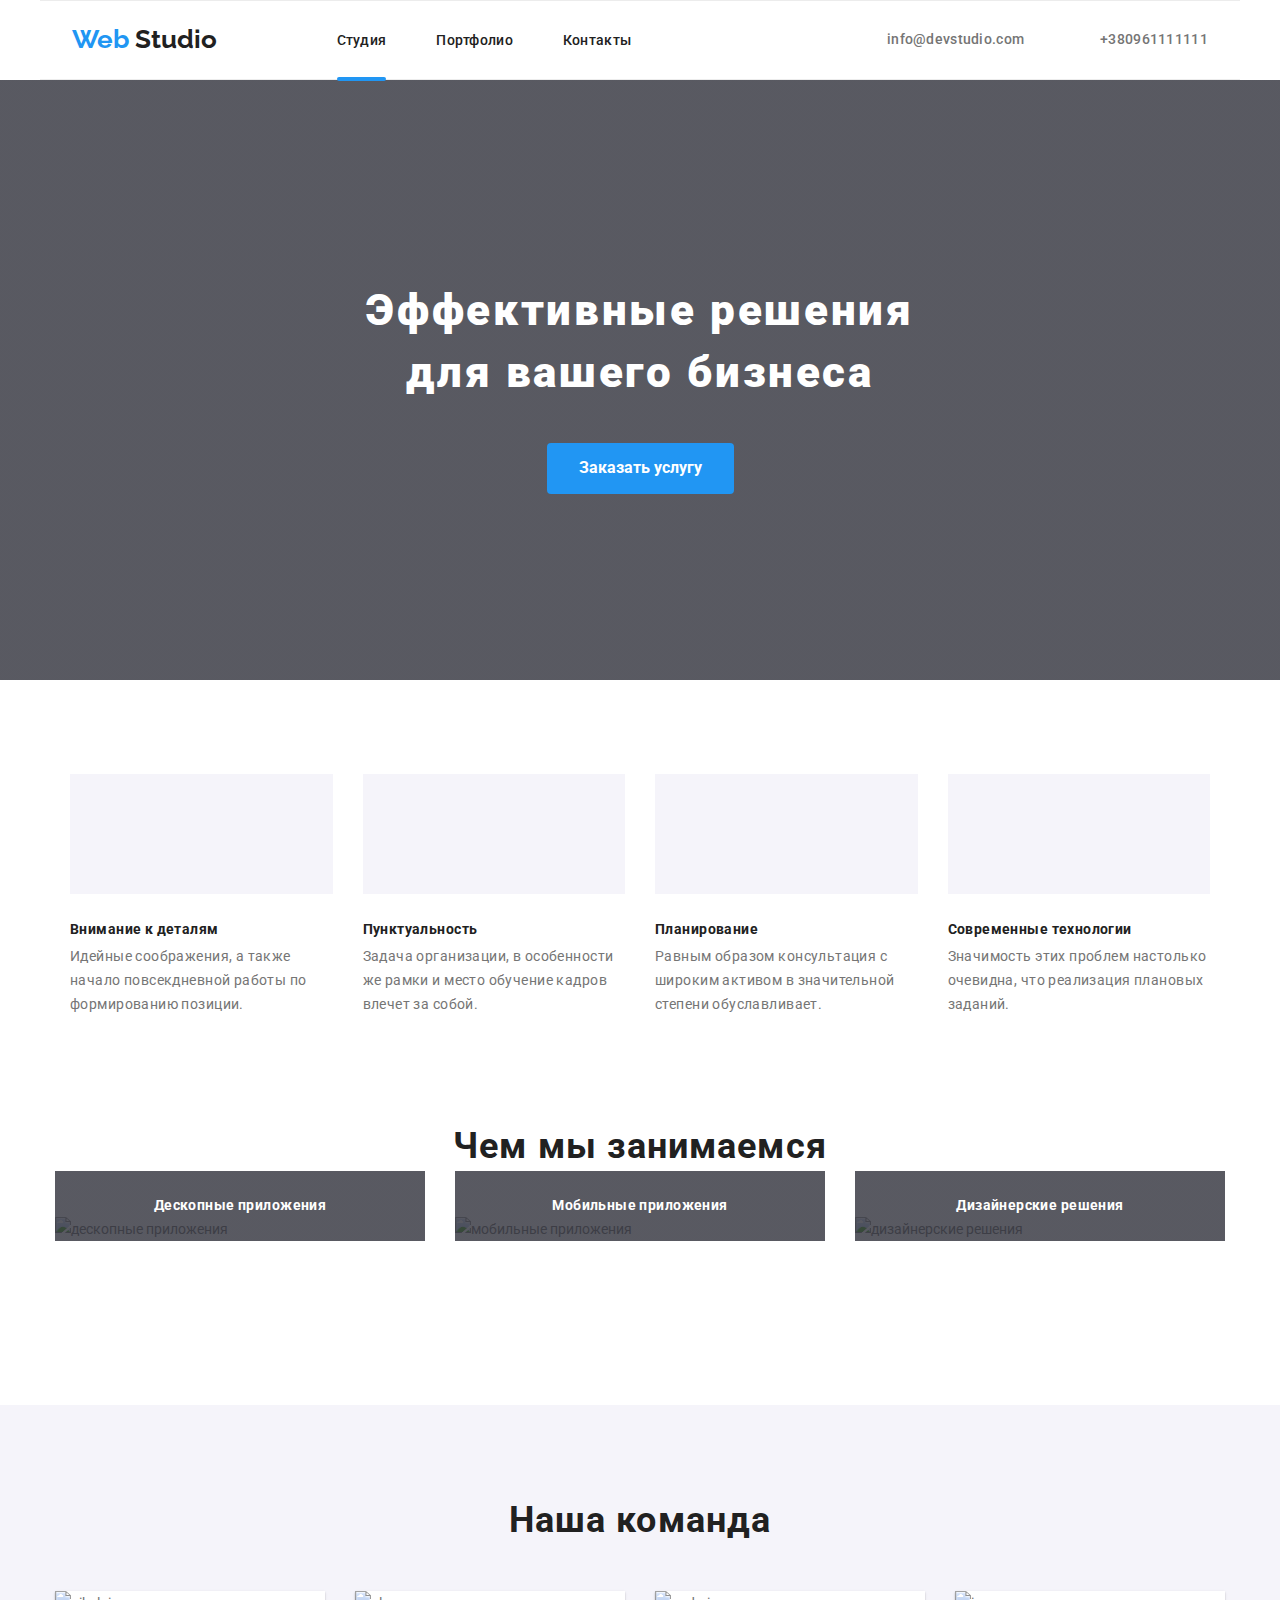
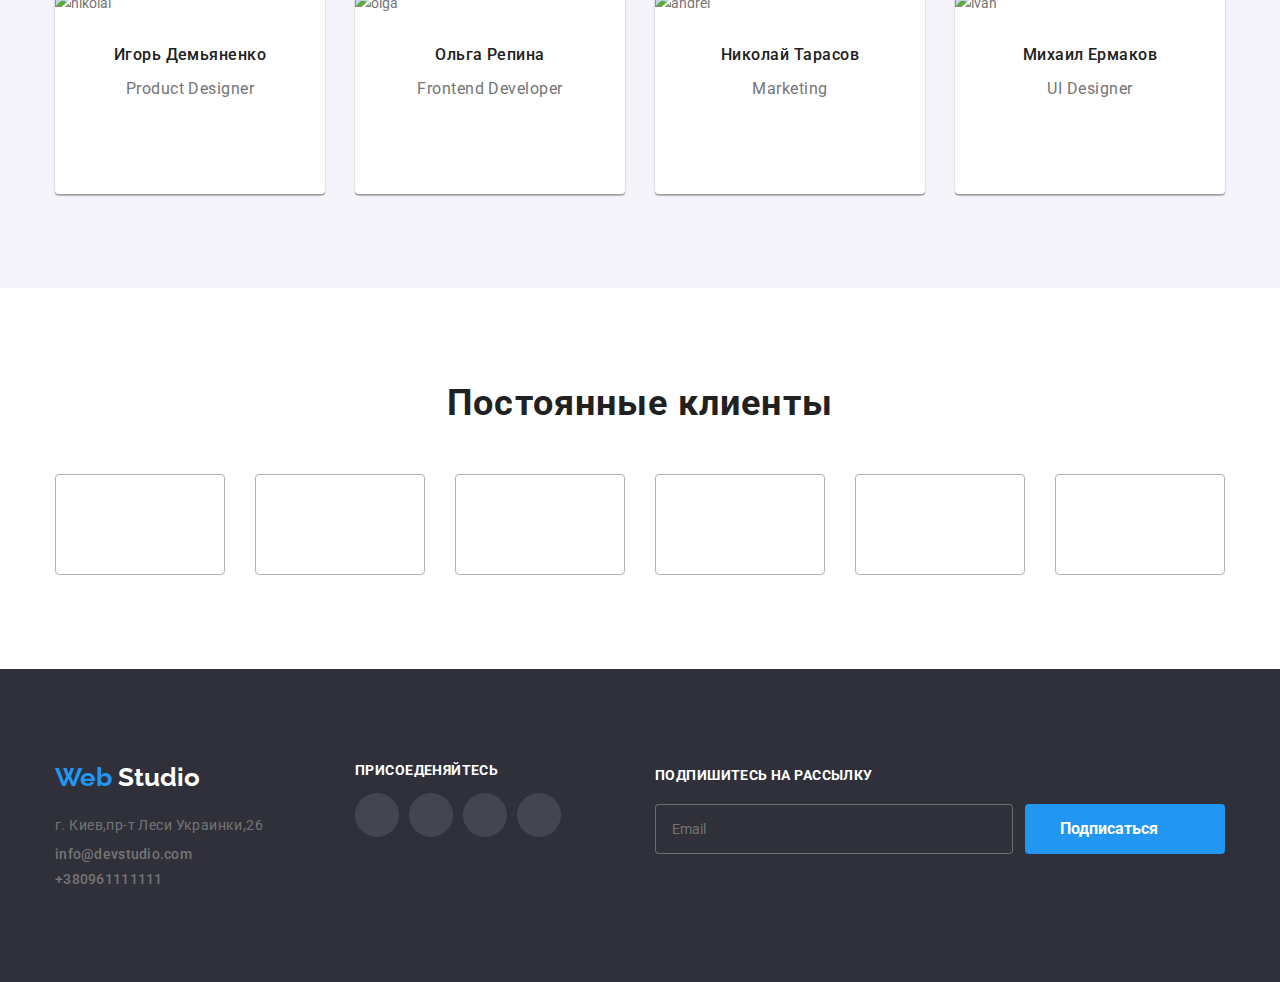
==== index.html @ 72f9d9ef "Проверяет" ====
<!DOCTYPE html>
<html lang="ru">
  <head>
    <meta charset="UTF-8" />
    <meta name="viewport" content="width=device-width, initial-scale=1.0" />
    <link
      rel="stylesheet"
      href="https://cdnjs.cloudflare.com/ajax/libs/modern-normalize/0.7.0/modern-normalize.min.css"
    />
    <link rel="stylesheet" href="./css/main.min.css" />
    <title>Document</title>
    <link
      href="https://fonts.googleapis.com/css2?family=Raleway:wght@700&family=Roboto:wght@400;500;700;900&display=swap"
      rel="stylesheet"
    />
  </head>

  <body>
    <!--Шапка сайта-->
    <header class="conteiner-center">
      <div class="web-header">
        <a class="web-tittle" href="./index.html">
          <span class="web">Web</span>
          Studio</a
        >
      </div>
      <div class="web-container" data-menu>
        <nav class="header-nav">
          <ul class="nav-container list">
            <li class="nav-element">
              <a href="./index.html" class="link current current-link"
                >Студия</a
              >
            </li>

            <li class="nav-element">
              <a href="./portfolio.html" class="link">Портфолио</a>
            </li>
            <li class="nav-element">
              <a href="" class="link">Контакты</a>
            </li>
          </ul>
        </nav>
        <ul class="contacts-conteiner">
          <li class="mail-container">
            <a href="mailto:info@devstudio.com" class="contact">
              <svg class="e-mail">
                <use href="./img/sprite.svg#icon-e-mail"></use>
              </svg>
              info@devstudio.com</a
            >
          </li>
          <li>
            <a href="tel:+380961111111" class="contact nav-telefone">
              <svg class="e-mail">
                <use href="./img/sprite.svg#icon-kontakt"></use>
              </svg>
              +380961111111</a
            >
          </li>
        </ul>
      </div>
      <button
        type="button"
        class="menu-button"
        aria-expanded="false"
        aria-controls="menu-container"
        data-menu-button
      >
        <svg
          class="menu"
          width="40"
          height="40"
          aria-label="Переключатель мобильного меню"
        >
          <use class="icon-cross" href="./img/sprite.svg#menu-close"></use>
          <use class="icon-menu" href="./img/sprite.svg#menu"></use>
        </svg>
      </button>
    </header>
    <main>
      <!--эфективные решения-->
      <section class="background-hero">
        <div class="section-efect conteiner-center">
          <h1 class="hero-titlle">
            Эффективные решения <br />
            для вашего бизнеса
          </h1>
          <div class="caption">
            <button data-modal-open class="hero-button" href="">
              Заказать услугу
            </button>
            <div data-modal class="backdrop is-hidden">
              <div class="modal">
                <button data-modal-close type="submit" class="clouse-button">
                  <svg class="clouse" width="30" height="30">
                    <use href="./img/sprite.svg#clouse"></use>
                  </svg>
                </button>
                <span class="modal-heading"
                  >Оставьте свои данные, мы вам перезвоним</span
                >
                <label class="name-text">
                  <span class="text-form">Имя</span>
                  <input type="text" class="name" placeholder=" " />
                  <svg class="modal-svg">
                    <use
                      href="./img/sprite.svg#person"
                      width="18"
                      height="18"
                    ></use>
                  </svg>
                </label>

                <label class="tel-text">
                  <span class="text-form">Телефон</span>
                  <input type="text" class="tel" placeholder=" " />
                  <svg class="modal-svg">
                    <use
                      href="./img/sprite.svg#phone"
                      width="18"
                      height="18"
                    ></use>
                  </svg>
                </label>

                <label class="mail-text">
                  <span class="text-form">Почта</span>
                  <input type="email" class="email" placeholder=" " />
                  <svg class="modal-svg">
                    <use
                      href="./img/sprite.svg#email-black"
                      width="18"
                      height="18"
                    ></use>
                  </svg>
                </label>

                <label class="comment">
                  <span class="comment-text">Комментарий</span>
                  <textarea
                    name="comment"
                    rows="5"
                    cols="45"
                    placeholder="Оставьте комментарий"
                    class="comment-block"
                  ></textarea>
                </label>

                <label class="consent-block">
                  <input
                    name="consent"
                    type="checkbox"
                    value="reading"
                    class="checkbox"
                  />
                  <span class="check-icon"></span>
                  Соглашаюсь с рассылой и принимаю
                  <a href=" " class="consent">Условия договора</a>
                </label>

                <button class="button-submit" href="">Отправить</button>
              </div>
            </div>
          </div>
        </div>
      </section>
      <!--причины-->
      <section class="conteiner-center">
        <h2 class="invisibility">причины</h2>

        <ul class="reasons-iteam">
          <li class="reasons-element">
            <div class="reasons-background">
              <div class="reasons-svg">
                <svg class="sputnik" width="65" height="70">
                  <use href="./img/sprite.svg#icon-antenna"></use>
                </svg>
              </div>
            </div>
            <h3 class="element">Внимание к деталям</h3>
            <p class="text">
              Идейные соображения, а также начало повсекдневной работы по
              формированию позиции.
            </p>
          </li>
          <li class="reasons-element">
            <div class="reasons-background">
              <div class="reasons-svg">
                <svg class="clock" width="67" height="70">
                  <use href="./img/sprite.svg#icon-clock"></use>
                </svg>
              </div>
            </div>
            <h3 class="element">Пунктуальность</h3>
            <p class="text">
              Задача организации, в особенности же рамки и место обучение кадров
              влечет за собой.
            </p>
          </li>
          <li class="reasons-element">
            <div class="reasons-background">
              <div class="reasons-svg">
                <svg class="diagram" width="70" height="54">
                  <use href="./img/sprite.svg#icon-diagram"></use>
                </svg>
              </div>
            </div>
            <h3 class="element">Планирование</h3>
            <p class="text">
              Равным образом консультация с широким активом в значительной
              степени обуславливает.
            </p>
          </li>
          <li class="reasons-element">
            <div class="reasons-background">
              <div class="reasons-svg">
                <svg class="astronaut" width="55" height="60">
                  <use href="./img/sprite.svg#icon-astronaut"></use>
                </svg>
              </div>
            </div>
            <h3 class="element">Современные технологии</h3>
            <p class="text">
              Значимость этих проблем настолько очевидна, что реализация
              плановых заданий.
            </p>
          </li>
        </ul>
      </section>
      <!--чем мы занимаемся-->
      <section class="section conteiner-center employtment-none">
        <h2 class="section-titlle">Чем мы занимаемся</h2>
        <ul class="employtment">
          <div class="employtment-conteiner">
            <li>
              <img
                class="pictures-svg"
                src="./img/deskop.jpg"
                alt="дескопные приложения"
                width="370"
              />
              <p class="title-employment">Дескопные приложения</p>
            </li>
          </div>

          <div class="employtment-conteiner">
            <li>
              <img
                class="pictures-svg"
                src="./img/mobil.jpg"
                alt="мобильные приложения"
                width="370"
              />
              <p class="title-employment">Мобильные приложения</p>
            </li>
          </div>
          <div class="employtment-conteiner">
            <li>
              <img
                class="pictures-svg"
                src="./img/disayn.jpg"
                alt="дизайнерские решения"
                width="370"
              />
              <p class="title-employment">Дизайнерские решения</p>
            </li>
          </div>
        </ul>
      </section>
      <!--наща команда-->
      <section class="background">
        <div class="section conteiner-center">
          <h2 class="section-titlle">Наша команда</h2>
          <div class="our-team">
            <ul class="our-container">
              <li class="our-content">
                <div class="our-element">
                  <img class="img-block" src="./img/igor.jpg" alt="nikolai" />
                  <h3 class="contents">Игорь Демьяненко</h3>
                  <p class="text-contents">Product Designer</p>
                </div>
                <ul class="social">
                  <li class="social-element">
                    <a href="" class="social-links">
                      <svg class="social-icon" width="20" height="20">
                        <use href="./img/sprite.svg#icon-instagram"></use>
                      </svg>
                    </a>
                  </li>
                  <li class="social-element">
                    <a href="" class="social-links">
                      <svg class="social-icon" width="20" height="20">
                        <use href="./img/sprite.svg#icon-facebook"></use>
                      </svg>
                    </a>
                  </li>
                  <li class="social-element">
                    <a href="" class="social-links">
                      <svg class="social-icon" width="20" height="20">
                        <use href="./img/sprite.svg#icon-twitter"></use>
                      </svg>
                    </a>
                  </li>
                  <li class="social-element">
                    <a href="" class="social-links">
                      <svg class="social-icon" width="20" height="20">
                        <use href="./img/sprite.svg#icon-linkedin"></use>
                      </svg>
                    </a>
                  </li>
                </ul>
              </li>
              <li class="our-content">
                <div class="our-element">
                  <img class="img-block" src="./img/olga.jpg" alt="olga" />
                  <h3 class="contents">Ольга Репина</h3>
                  <p class="text-contents">Frontend Developer</p>
                </div>
                <ul class="social">
                  <li class="social-element">
                    <a href="" class="social-links">
                      <svg class="social-icon" width="20" height="20">
                        <use href="./img/sprite.svg#icon-instagram"></use>
                      </svg>
                    </a>
                  </li>
                  <li class="social-element">
                    <a href="" class="social-links">
                      <svg class="social-icon" width="20" height="20">
                        <use href="./img/sprite.svg#icon-facebook"></use>
                      </svg>
                    </a>
                  </li>
                  <li class="social-element">
                    <a href="" class="social-links">
                      <svg class="social-icon" width="20" height="20">
                        <use href="./img/sprite.svg#icon-twitter"></use>
                      </svg>
                    </a>
                  </li>
                  <li class="social-element">
                    <a href="" class="social-links">
                      <svg class="social-icon" width="20" height="20">
                        <use href="./img/sprite.svg#icon-linkedin"></use>
                      </svg>
                    </a>
                  </li>
                </ul>
              </li>
              <li class="our-content">
                <div class="our-element">
                  <img class="img-block" src="./img/nikolai.jpg" alt="andrei" />
                  <h3 class="contents">Николай Тарасов</h3>
                  <p class="text-contents">Marketing</p>
                </div>
                <ul class="social">
                  <li class="social-element">
                    <a href="" class="social-links">
                      <svg class="social-icon" width="20" height="20">
                        <use href="./img/sprite.svg#icon-instagram"></use>
                      </svg>
                    </a>
                  </li>
                  <li class="social-element">
                    <a href="" class="social-links">
                      <svg class="social-icon" width="20" height="20">
                        <use href="./img/sprite.svg#icon-facebook"></use>
                      </svg>
                    </a>
                  </li>
                  <li class="social-element">
                    <a href="" class="social-links">
                      <svg class="social-icon" width="20" height="20">
                        <use href="./img/sprite.svg#icon-twitter"></use>
                      </svg>
                    </a>
                  </li>
                  <li class="social-element">
                    <a href="" class="social-links">
                      <svg class="social-icon" width="20" height="20">
                        <use href="./img/sprite.svg#icon-linkedin"></use>
                      </svg>
                    </a>
                  </li>
                </ul>
              </li>
              <li class="our-content">
                <div class="our-element">
                  <img class="img-block" src="./img/mihail.jpg" alt="ivan" />
                  <h3 class="contents">Михаил Ермаков</h3>
                  <p class="text-contents">UI Designer</p>
                </div>
                <ul class="social">
                  <li class="social-element">
                    <a href="" class="social-links">
                      <svg class="social-icon" width="20" height="20">
                        <use href="./img/sprite.svg#icon-instagram"></use>
                      </svg>
                    </a>
                  </li>
                  <li class="social-element">
                    <a href="" class="social-links">
                      <svg class="social-icon" width="20" height="20">
                        <use href="./img/sprite.svg#icon-facebook"></use>
                      </svg>
                    </a>
                  </li>
                  <li class="social-element">
                    <a href="" class="social-links">
                      <svg class="social-icon" width="20" height="20">
                        <use href="./img/sprite.svg#icon-twitter"></use>
                      </svg>
                    </a>
                  </li>
                  <li class="social-element">
                    <a href="" class="social-links">
                      <svg class="social-icon" width="20" height="20">
                        <use href="./img/sprite.svg#icon-linkedin"></use>
                      </svg>
                    </a>
                  </li>
                </ul>
              </li>
            </ul>
          </div>
        </div>
      </section>
      <!--постоянные клиенты-->
      <section class="">
        <div class="conteiner-center section">
          <h2 class="section-titlle">Постоянные клиенты</h2>
          <div>
            <ul class="client-container">
              <li class="client-box">
                <a href="" class="client-card">
                  <svg class="client" width="44" height="49">
                    <use href="./img/sprite.svg#icon-logo-1"></use>
                  </svg>
                </a>
              </li>
              <li class="client-box">
                <a href="" class="client-card">
                  <svg class="client" width="40" height="52">
                    <use href="./img/sprite.svg#icon-logo-2"></use>
                  </svg>
                </a>
              </li>
              <li class="client-box">
                <a href="" class="client-card">
                  <svg class="client" width="41" height="42">
                    <use href="./img/sprite.svg#icon-logo-3"></use>
                  </svg>
                </a>
              </li>
              <li class="client-box">
                <a href="" class="client-card">
                  <svg class="client" width="79" height="42">
                    <use href="./img/sprite.svg#icon-logo-4"></use>
                  </svg>
                </a>
              </li>
              <li class="client-box">
                <a href="" class="client-card">
                  <svg class="client" width="59" height="47">
                    <use href="./img/sprite.svg#icon-logo-5"></use>
                  </svg>
                </a>
              </li>
              <li class="client-box">
                <a href="" class="client-card">
                  <svg class="client" width="88" height="45">
                    <use href="./img/sprite.svg#icon-logo-6"></use>
                  </svg>
                </a>
              </li>
            </ul>
          </div>
        </div>
      </section>
    </main>
    <!--подвал страницы-->
    <footer class="footer">
      <div class="conteiner-center footer-container">
        <div class="footer-flex">
          <div class="footer-content">
            <a class="web-tittle-footer" href="./index.html">
              <span class="web-footer">Web</span>
              <span class="web-studio">Studio</span></a
            >
            <div class="footer-adress">
              <address>
                <span class="adress"> г. Киев,пр-т Леси Украинки,26 </span>
              </address>
            </div>
            <ul class="footer-contacts">
              <li class="footer-element">
                <a href="mailto:info@devstudio.com" class="mail-footer"
                  >info@devstudio.com</a
                >
              </li>
              <li class="footer-element">
                <a href="tel:+380961111111" class="contact-footer"
                  >+380961111111</a
                >
              </li>
            </ul>
          </div>
          <div class="footer-join">
            <p class="join">Присоеденяйтесь</p>
            <ul class="social-footer">
              <li class="join-element">
                <a href="">
                  <svg class="footer-icon" width="20" height="20">
                    <use href="./img/sprite.svg#icon-instagram"></use>
                  </svg>
                </a>
              </li>
              <li class="join-element">
                <a href="">
                  <svg class="footer-icon" width="20" height="20">
                    <use href="./img/sprite.svg#icon-twitter"></use>
                  </svg>
                </a>
              </li>
              <li class="join-element">
                <a href="">
                  <svg class="footer-icon" width="20" height="20">
                    <use href="./img/sprite.svg#icon-facebook"></use>
                  </svg>
                </a>
              </li>
              <li class="join-element">
                <a href="">
                  <svg class="footer-icon" width="20" height="20">
                    <use href="./img/sprite.svg#icon-linkedin"></use>
                  </svg>
                </a>
              </li>
            </ul>
          </div>
        </div>
        <div class="footer-sign">
          <span class="sign-text"> подпишитесь на рассылку</span>
          <div class="email-flex">
            <label class="sing-label">
              <input
                type="email"
                name="email"
                placeholder="Email"
                class="sign"
              />
            </label>

            <button class="footer-button" href="">
              Подписаться
              <svg class="icon-send" width="24" height="24">
                <use href="./img/sprite.svg#icon-send"></use>
              </svg>
            </button>
          </div>
        </div>
      </div>
    </footer>
    <script src="./js/menu.js"></script>
    <script src="./js/modal.js"></script>
  </body>
</html>
---- css/main.min.css ----
html{-webkit-box-sizing:border-box;box-sizing:border-box}*,*::before,*::after{-webkit-box-sizing:inherit;box-sizing:inherit}body{background-color:#fff;color:#757575;font-family:Roboto;font-size:14px;line-height:24px}ul{list-style:none;margin-top:0;margin-bottom:0;padding:0}header{min-height:80px;border:1px solid #ececec;border-left:none;border-right:none}@media screen and (max-width: 767px){header{position:relative}}@media screen and (min-width: 768px){header{display:-webkit-box;display:-ms-flexbox;display:flex;-webkit-box-align:center;-ms-flex-align:center;align-items:center;-ms-flex-pack:distribute;justify-content:space-around}}.conteiner-center{max-width:1200px;padding-left:15px;padding-right:15px;margin-right:auto;margin-left:auto;margin-top:0;margin-bottom:0}.button{font-family:inherit}.section-titlle{color:#212121;font-style:400;font-weight:700;font-size:36px;line-height:1.17;letter-spacing:0.03em;text-align:center;margin-top:0;margin-bottom:50px}.section{padding-top:60px;padding-bottom:60px}@media screen and (min-width: 1200px){.section{padding-top:94px;padding-bottom:94px}}.text{font-style:400;font-weight:400;font-size:14px;line-height:1.7;letter-spacing:0.03em;margin-top:0}.element{color:#212121;font-style:400;font-weight:700;font-size:14px;line-height:0.8;letter-spacing:0.03em;margin-top:0;margin-bottom:10px;text-align:center}@media screen and (min-width: 768px){.element{text-align:left}}.title{color:#fff;background:rgba(47,48,58,0.8);font-style:400;font-weight:700;font-size:14px;line-height:1.14;letter-spacing:0.03em}.img-block{display:block}.web-container{list-style:none;padding-top:25px;padding-bottom:25px}@media screen and (max-width: 767px){.web-container{top:100%;position:absolute;background-color:#fff;width:100%;text-align:center;padding-top:60px;padding-bottom:60px;border:1px solid #ececec;border-left:none;border-right:none;display:none}}@media screen and (min-width: 768px){.web-container{display:-webkit-box;display:-ms-flexbox;display:flex;-webkit-box-align:center;-ms-flex-align:center;align-items:center;-webkit-box-pack:justify;-ms-flex-pack:justify;justify-content:space-between}}@media screen and (min-width: 1200px){.web-container{display:-webkit-box;display:-ms-flexbox;display:flex;-webkit-box-align:center;-ms-flex-align:center;align-items:center;-webkit-box-pack:justify;-ms-flex-pack:justify;justify-content:space-between}}.web-container.is-open{display:block}.nav-element{margin-left:50px;position:relative}@media screen and (max-width: 767px){.nav-element{margin-left:0;margin-bottom:40px}.nav-element:last-child{margin-bottom:60px}}@media screen and (min-width: 768px){.nav-element:first-child{margin-left:80px}}.nav-element:hover .link::after,.nav-element:focus .link::after{content:"";display:block;position:absolute;-webkit-transform:translateY(28px);transform:translateY(28px);height:4px;width:100%;background-color:#2196f3;border-radius:2px}@media screen and (min-width: 1200px){.nav-element:first-child{margin-left:85px}}@media screen and (min-width: 768px){.nav-telefone{margin-left:0;margin-top:10px}}@media screen and (min-width: 1200px){.nav-telefone{margin-left:50px;margin-top:0}}@media screen and (max-width: 767px){.nav-container{-webkit-box-orient:vertical;-webkit-box-direction:normal;-ms-flex-direction:column;flex-direction:column;display:-webkit-box;display:-ms-flexbox;display:flex;-webkit-box-align:center;-ms-flex-align:center;align-items:center}}@media screen and (min-width: 768px){.nav-container{display:-webkit-box;display:-ms-flexbox;display:flex}}@media screen and (min-width: 1200px){.nav-container{display:-webkit-box;display:-ms-flexbox;display:flex;padding-left:0;-webkit-box-align:center;-ms-flex-align:center;align-items:center}}.header-nav{margin-right:auto;margin-left:auto}@media screen and (max-width: 767px){.header-nav{width:100%}}@media screen and (min-width: 768px){.header-nav{display:-webkit-box;display:-ms-flexbox;display:flex}}.contacts-conteiner{display:-webkit-box;display:-ms-flexbox;display:flex}@media screen and (max-width: 767px){.contacts-conteiner{text-align:center;-webkit-box-orient:vertical;-webkit-box-direction:normal;-ms-flex-direction:column;flex-direction:column;-webkit-box-align:center;-ms-flex-align:center;align-items:center}}@media screen and (min-width: 768px){.contacts-conteiner{-webkit-box-orient:vertical;-webkit-box-direction:normal;-ms-flex-direction:column;flex-direction:column}}@media screen and (min-width: 1200px){.contacts-conteiner{-webkit-box-orient:horizontal;-webkit-box-direction:normal;-ms-flex-direction:row;flex-direction:row;padding-left:0;margin-left:230px;padding:0}}.contact{display:-webkit-box;display:-ms-flexbox;display:flex;-webkit-box-align:center;-ms-flex-align:center;align-items:center;fill:#757575;text-decoration:none;color:#757575;font-family:Roboto;font-style:400;font-weight:500;font-size:14px;line-height:1.14;letter-spacing:0.02em}.contact:hover,.contact:focus{color:#2196f3;fill:#2196f3}.e-mail{width:16px;height:17.2px;margin-right:10px}@media screen and (max-width: 767px){.web-header{position:absolute;top:0}}.web{color:#2196f3}.web-tittle{color:#212121;text-decoration:none;font-family:Raleway;font-style:400;font-weight:700;font-size:26px;line-height:1.15}@media screen and (max-width: 767px){.web-header{position:absolute;top:50%;-webkit-transform:translateY(-50%);transform:translateY(-50%);left:20px}}.web-footer{color:#2196f3}.web-tittle-footer{color:#212121;text-decoration:none;font-family:Raleway;font-style:400;font-weight:700;font-size:26px;line-height:1.15}@media screen and (max-width: 767px){.mail-container{margin-bottom:16px}}@media screen and (min-width: 1200px){.mail-container{display:-webkit-box;display:-ms-flexbox;display:flex}}.current{color:#2196f3}@media screen and (min-width: 768px){.current-link::after{content:"";display:block;position:absolute;-webkit-transform:translateY(35px);transform:translateY(35px);height:4px;width:100%;background-color:#2196f3;border-radius:2px}}@media screen and (min-width: 1200px){.current-link::after{-webkit-transform:translateY(28px);transform:translateY(28px)}}.link{color:#212121;text-decoration:none;display:inline-block;font-family:Roboto;font-style:400;font-weight:500;font-size:14px;line-height:1.14;letter-spacing:0.02em;height:100%}.link:focus,.link:hover{color:#2196f3}.menu-button{position:absolute;top:50%;-webkit-transform:translateY(-50%);transform:translateY(-50%);right:25px;display:-webkit-inline-box;display:-ms-inline-flexbox;display:inline-flex;margin:0;padding:0;border:none;background-color:transparent}@media screen and (min-width: 768px){.menu-button{display:none}}.menu-button.is-open .icon-menu{display:none}.menu-button .icon-cross{display:none}.menu-button.is-open .icon-cross{display:block}.caption{text-align:center}.hero-titlle{font-size:26px;line-height:1.6;color:#fff;font-style:normal;font-weight:900;letter-spacing:0.06em;text-align:center;margin-top:0;margin-bottom:40px;font-family:Roboto}@media screen and (min-width: 1200px){.hero-titlle{font-size:44px;line-height:1.4}}.hero-button{display:inline-block;text-decoration:none;border-radius:4px;background-color:#2196f3;color:#fff;font-style:400;font-weight:700;font-size:16px;line-height:1.9;padding-top:10px;padding-bottom:10px;padding-left:32px;padding-right:32px;border:none}.background-hero{max-width:1600px;max-height:600px;margin-left:auto;margin-right:auto;background-image:-webkit-gradient(linear, left top, right top, from(rgba(47,48,58,0.8)), to(rgba(47,48,58,0.8))),url(../img/hero.jpg);background-image:linear-gradient(to right, rgba(47,48,58,0.8), rgba(47,48,58,0.8)),url(../img/hero.jpg);background-repeat:no-repeat;background-size:cover;background-position:center}.section-efect{padding-top:118px;padding-bottom:118px}@media screen and (min-width: 1200px){.section-efect{padding-top:200px;padding-bottom:200px}}.backdrop{position:fixed;z-index:1;opacity:1;-webkit-transition:opacity 250ms cubic-bezier(0.4, 0, 0.2, 1);transition:opacity 250ms cubic-bezier(0.4, 0, 0.2, 1);top:0;left:0;width:100%;height:100%;background-color:rgba(0,0,0,0.2)}.backdrop.is-hidden{opacity:0;pointer-events:none;visibility:hidden}.backdrop.is-hidden .modal{-webkit-transform:translate(-50%, -50%) scale(1.1);transform:translate(-50%, -50%) scale(1.1)}.is-hiden{width:1px;height:1px;margin:-1px;border:0;padding:0;clip:rect(0 0 0 0);overflow:hidden}.modal{position:absolute;left:50%;top:50%;-webkit-transform:translate(-50%, -50%) scale(1);transform:translate(-50%, -50%) scale(1);-webkit-transition:-webkit-transform 250ms cubic-bezier(0.4, 0, 0.2, 1);transition:-webkit-transform 250ms cubic-bezier(0.4, 0, 0.2, 1);transition:transform 250ms cubic-bezier(0.4, 0, 0.2, 1);transition:transform 250ms cubic-bezier(0.4, 0, 0.2, 1), -webkit-transform 250ms cubic-bezier(0.4, 0, 0.2, 1);height:581px;width:528px;padding:40px;background-color:#fff}.clouse-button{position:absolute;margin:0;padding:0;border:none;border-radius:50%;background-color:#fff;right:8px;top:8px;width:30px;height:30px;--color3: rgba(0, 0, 0, 0.1)}.clouse-button:focus svg{--color2: var(--hover-color);--color3: rgba(0, 0, 0, 0.1)}.comment{margin-bottom:20px}.comment-text{display:block;position:absolute;left:0;top:-25px}.comment-block{width:448px;height:120px;padding:16px}.name,.email,.tel{display:block;width:448px;height:40px;margin-bottom:28px;padding-left:42px;padding-right:16px}.name:focus,.email:focus,.tel:focus,.comment-block:focus{outline-color:#2196f3;border:1px;border-radius:4px}.comment-block:focus::-webkit-input-placeholder{color:#2196f3}.comment-block:focus:-ms-input-placeholder{color:#2196f3}.comment-block:focus::-ms-input-placeholder{color:#2196f3}.comment-block:focus::placeholder{color:#2196f3}.name-text,.mail-text,.tel-text,.comment{display:block;position:relative}.checkbox{width:1px;height:1px;margin:-1px;border:0;padding:0;clip:rect(0 0 0 0);overflow:hidden;position:absolute}.check-icon{display:inline-block;width:16px;height:15px;margin-right:8px;border:2px solid #212121;border-radius:2px}.checkbox:checked+.check-icon{background-color:#2196f3;background-image:url(../img/icon-check.svg);background-size:contain;background-origin:border-box;border-color:#2196f3}.button-submit{display:inline-block;text-decoration:none;border-radius:4px;background-color:#2196f3;color:#fff;font-style:400;font-weight:700;font-size:16px;line-height:1.9;padding-top:10px;padding-bottom:10px;padding-left:32px;padding-right:32px;border:none;width:200px;height:50px}.text-form{position:absolute;left:0;top:-25px}.modal-heading{margin-bottom:30px;display:block;width:448px;font-family:Roboto;font-style:400;font-weight:700;font-size:20px;line-height:1.15;letter-spacing:0.02em;color:black}.modal-svg{position:absolute;display:block;left:15px;top:50%;-webkit-transform:translateY(-50%);transform:translateY(-50%);width:18px;height:18px}.name:focus+.modal-svg,.tel:focus+.modal-svg,.email:focus+.modal-svg{fill:#2196f3}.consent{color:var(--hover-color)}.consent-block{display:-webkit-box;display:-ms-flexbox;display:flex;margin-bottom:30px;-webkit-box-align:center;-ms-flex-align:center;align-items:center;margin-left:12px}.invisibility{display:none;margin-top:0;margin-bottom:0}.reasons-iteam{padding-left:15px;padding-right:15px;padding-top:60px}@media screen and (min-width: 768px){.reasons-iteam{display:-webkit-box;display:-ms-flexbox;display:flex;-ms-flex-wrap:wrap;flex-wrap:wrap}}@media screen and (max-width: 1199px){.reasons-iteam{padding-bottom:60px}}@media screen and (min-width: 1200px){.reasons-iteam{display:-webkit-box;display:-ms-flexbox;display:flex;padding-top:94px}}.reasons-element{width:100%}@media screen and (min-width: 768px){.reasons-element{width:calc((100% - 30px) / 2);margin-right:30px}.reasons-element:nth-child(2n){margin-right:0}}@media screen and (min-width: 1200px){.reasons-element{width:calc((100% - 90px) / 4);margin-right:30px}.reasons-element:nth-child(2n){margin-right:30px}.reasons-element:last-child{margin-right:0}}.reasons-background{display:-webkit-box;display:-ms-flexbox;display:flex;background-color:#f5f4fa;min-height:120px;margin-bottom:30px;-webkit-box-pack:center;-ms-flex-pack:center;justify-content:center;-webkit-box-align:center;-ms-flex-align:center;align-items:center}.reasons-svg{width:70px;height:70px}.employtment{display:-webkit-box;display:-ms-flexbox;display:flex;-webkit-box-pack:justify;-ms-flex-pack:justify;justify-content:space-between;padding-left:0px}.employtment-conteiner{width:370px}.pictures-svg{display:block}.title-employment{position:relative;top:-70px;width:100%;height:70px;margin:0;padding-top:27px;color:#fff;background-image:-webkit-gradient(linear, left top, left bottom, from(rgba(47,48,58,0.8)), to(rgba(47,48,58,0.8)));background-image:linear-gradient(rgba(47,48,58,0.8), rgba(47,48,58,0.8));font-family:Roboto;font-style:400;font-weight:700;font-size:14px;line-height:1.14;text-align:center;letter-spacing:0.03em}@media screen and (max-width: 1199px){.employtment-none{display:none}}@media screen and (min-width: 768px){.our-container{display:-webkit-box;display:-ms-flexbox;display:flex;-ms-flex-wrap:wrap;flex-wrap:wrap}}@media screen and (min-width: 1200px){.our-container{display:-webkit-box;display:-ms-flexbox;display:flex;-ms-flex-wrap:nowrap;flex-wrap:nowrap;padding-left:0}}.our-content{margin-bottom:30px;padding-bottom:30px;display:block;background-color:#fff;-webkit-box-shadow:0px 1px 3px rgba(0,0,0,0.12),0px 1px 1px rgba(0,0,0,0.14),0px 2px 1px rgba(0,0,0,0.2);box-shadow:0px 1px 3px rgba(0,0,0,0.12),0px 1px 1px rgba(0,0,0,0.14),0px 2px 1px rgba(0,0,0,0.2);border-radius:0px 0px 4px 4px;width:calc(100% - 30px);margin-right:auto;margin-left:auto}.our-content:last-child{margin-right:15px}@media screen and (min-width: 768px){.our-content{width:calc((100% - 30px) / 2);margin-left:0;margin-right:30px}.our-content:nth-last-child(-n+2){margin-bottom:0}.our-content:nth-child(2n){margin-right:0}}@media screen and (min-width: 1200px){.our-content{width:calc((100% - 90px) / 4);margin-right:30px}.our-content:nth-child(2n){margin-right:30px}.our-content:last-child{margin-right:0}.our-content:nth-child(-n+2){margin-bottom:0px}}.our-element{display:-webkit-box;display:-ms-flexbox;display:flex;-webkit-box-orient:vertical;-webkit-box-direction:normal;-ms-flex-direction:column;flex-direction:column;-webkit-box-align:center;-ms-flex-align:center;align-items:center}.social{display:-webkit-box;display:-ms-flexbox;display:flex;padding-left:0;margin-top:16px;-webkit-box-pack:center;-ms-flex-pack:center;justify-content:center}.social-element{display:-webkit-box;display:-ms-flexbox;display:flex;-webkit-box-pack:center;-ms-flex-pack:center;justify-content:center;-webkit-box-align:center;-ms-flex-align:center;align-items:center;width:44px;height:44px;margin-left:10px}.social-element:first-child{margin-left:0}.social-links{display:-webkit-box;display:-ms-flexbox;display:flex;width:44px;height:44px;-webkit-box-align:center;-ms-flex-align:center;align-items:center;-webkit-box-pack:center;-ms-flex-pack:center;justify-content:center;fill:#afb1b8}.social-links:hover,.social-links:focus{border-radius:50%;background-color:#2196f3;fill:#ffffff}.contents{text-align:center;color:#212121;font-style:400;font-weight:500;font-size:16px;line-height:1.19;letter-spacing:0.03em;margin-top:30px;margin-bottom:0}.text-contents{font-style:400;font-weight:400;font-size:16px;line-height:1.9;letter-spacing:0.03em;margin-bottom:0;margin-top:10px}.background{background-color:#f5f4fa;width:100%}.img-block{width:100%}.client-container{padding-left:0;padding-right:0}@media screen and (max-width: 1199px){.client-container{display:-webkit-box;display:-ms-flexbox;display:flex;-ms-flex-wrap:wrap;flex-wrap:wrap}}@media screen and (min-width: 1200px){.client-container{display:-webkit-box;display:-ms-flexbox;display:flex;-ms-flex-pack:distribute;justify-content:space-around}}.client-box{display:-webkit-box;display:-ms-flexbox;display:flex;border:1px solid #afb1b8;-webkit-box-sizing:border-box;box-sizing:border-box;border-radius:4px;-webkit-box-pack:center;-ms-flex-pack:center;justify-content:center;-webkit-box-align:center;-ms-flex-align:center;align-items:center;padding-top:20px;padding-bottom:20px}.client-box:hover,.client-box:focus{border:1px solid #2196f3}@media screen and (max-width: 767px){.client-box{width:calc((100% - 30px) / 2);margin-right:30px;margin-left:0;margin-bottom:30px}.client-box:nth-child(2n){margin-right:0}.client-box:nth-last-child(-n+2){margin-bottom:0}}@media screen and (min-width: 768px){.client-box{width:calc((100% - 60px) / 3);margin-right:30px;margin-left:0}.client-box:nth-child(3n){margin-right:0}.client-box:nth-child(-n+3){margin-bottom:30px}}@media screen and (min-width: 1200px){.client-box:nth-child(3n){margin-right:30px}.client-box:nth-child(-n+3){margin-bottom:0px}.client-box:last-child{margin-right:0}}.client{fill:#afb1b8}.client-box:hover .client,.client-box:focus .client{fill:#2196f3}.footer{background-color:#2f303a;width:100%}.footer-container{padding-top:94px;padding-bottom:94px}@media screen and (min-width: 1200px){.footer-container{display:-webkit-box;display:-ms-flexbox;display:flex}}@media screen and (max-width: 767px){.footer-content{margin-bottom:60px}}@media screen and (min-width: 768px){.footer-content{width:50%}}@media screen and (max-width: 1199px){.footer-content{text-align:center}}@media screen and (min-width: 1200px){.footer-content{display:-webkit-box;display:-ms-flexbox;display:flex;min-width:270px;-webkit-box-orient:vertical;-webkit-box-direction:normal;-ms-flex-direction:column;flex-direction:column;-webkit-box-align:start;-ms-flex-align:start;align-items:start}}@media screen and (min-width: 768px){.footer-flex{display:-webkit-box;display:-ms-flexbox;display:flex;margin-bottom:60px}}@media screen and (min-width: 1200px){.footer-flex{margin-bottom:0}}.footer-contacts{text-decoration:none;color:#757575;font-family:Roboto;font-style:400;font-weight:500;font-size:14px;line-height:1.14;letter-spacing:0.02em;margin-top:0;margin-bottom:0;padding-left:0}.mail-footer,.contact-footer{text-decoration:none;color:#757575;font-family:Roboto;font-style:400;font-weight:500;font-size:14px;line-height:1.14;letter-spacing:0.02em;margin-top:0;margin-bottom:0}.social-footer{display:-webkit-box;display:-ms-flexbox;display:flex;padding-left:0}@media screen and (max-width: 767px){.footer-join{margin-bottom:60px}}@media screen and (max-width: 1199px){.footer-join{display:-webkit-box;display:-ms-flexbox;display:flex;-webkit-box-orient:vertical;-webkit-box-direction:normal;-ms-flex-direction:column;flex-direction:column;-webkit-box-align:center;-ms-flex-align:center;align-items:center}}@media screen and (min-width: 768px){.footer-join{width:50%}}@media screen and (min-width: 1200px){.footer-join{min-width:270px;margin-left:30px}}.join{text-transform:uppercase;font-style:400;font-weight:700;font-size:14px;line-height:1.14;letter-spacing:0.03em;color:#fff;margin-left:0;margin-top:0}.footer-tittle{font-style:400;font-weight:700;font-size:14px;line-height:1.14;letter-spacing:0.03em;color:#fff}.adress{color:var(--background-color);font-family:Roboto;font-style:normal;font-weight:400;font-size:14px;line-height:1.7;letter-spacing:0.03em}.footer-adress{margin-top:20px}@media screen and (max-width: 1199px){.footer-sign{display:-webkit-box;display:-ms-flexbox;display:flex;-webkit-box-orient:vertical;-webkit-box-direction:normal;-ms-flex-direction:column;flex-direction:column;-webkit-box-align:center;-ms-flex-align:center;align-items:center}}@media screen and (min-width: 1200px){.footer-sign{min-width:570px;margin-left:30px}}.sign{background-color:#2f303a;border:1px solid rgba(255,255,255,0.3);border-radius:4px;padding:16px;height:50px}.sign-text{font-style:400;font-weight:700;font-size:14px;line-height:1.14;text-align:center;letter-spacing:0.03em;text-transform:uppercase;display:inline-block;margin-bottom:20px;color:#fff}@media screen and (max-width: 1199px){.sign{min-width:450px}}@media screen and (min-width: 1200px){.sign{width:358px;height:50px;padding:16px;margin-right:12px}}.footer-element{margin-top:9px}.join-element{display:-webkit-box;display:-ms-flexbox;display:flex;-webkit-box-pack:center;-ms-flex-pack:center;justify-content:center;-webkit-box-align:center;-ms-flex-align:center;align-items:center;background:rgba(255,255,255,0.1);border-radius:50px;margin-left:10px;width:44px;height:44px}.join-element:first-child{margin-left:0}.join-element:hover,.join-element:focus{background-color:#2196f3}.footer-icon{fill:#fff}.email-flex{display:-webkit-box;display:-ms-flexbox;display:flex}@media screen and (max-width: 1199px){.email-flex{-webkit-box-orient:vertical;-webkit-box-direction:normal;-ms-flex-direction:column;flex-direction:column;-webkit-box-align:center;-ms-flex-align:center;align-items:center}}.footer-button{position:relative;text-decoration:none;border-radius:4px;background-color:#2196f3;color:#fff;font-style:400;font-weight:700;font-size:16px;line-height:1.9;padding-top:10px;padding-bottom:10px;padding-left:29px;padding-right:62px;border:none;width:200px;height:50px}@media screen and (max-width: 1199px){.footer-button{margin-top:20px}}.icon-send{position:absolute;right:29px;top:50%;-webkit-transform:translateY(-50%);transform:translateY(-50%)}.web-studio{color:#fff}.background-button{background-color:#f5f4fa;color:#212121;font-style:400;font-weight:500;font-size:16px;line-height:1.6;letter-spacing:0.03em;border-radius:4px;border:inherit;padding-left:22px;padding-right:22px}.background-button:hover,.background-button:focus{background-color:#2196f3;color:#fff}.button-container{display:-webkit-box;display:-ms-flexbox;display:flex;padding-top:60px;margin-bottom:40px;-webkit-box-pack:center;-ms-flex-pack:center;justify-content:center}@media screen and (min-width: 768px){.button-container{padding-top:94px;margin-bottom:30px}}@media screen and (min-width: 1200px){.button-container{margin-bottom:50px}}.button-team{display:-webkit-box;display:-ms-flexbox;display:flex;padding-left:0}@media screen and (max-width: 767px){.button-team{-ms-flex-wrap:wrap;flex-wrap:wrap}}.button{margin-left:8px}.button:nth-child(4){margin-left:0}.button:nth-last-child(n+3){margin-bottom:15px}@media screen and (min-width: 501px){.button{margin-bottom:0}.button:nth-child(4){margin-left:8px}.button:last-child{margin-left:0}}@media screen and (min-width: 650px){.button:last-child{margin-left:8px}}.button:first-child{margin-left:0}.portfolio-box{padding-bottom:94px;padding-left:15}.portfolio-content{padding-left:0;margin-right:auto;margin-left:auto}@media screen and (min-width: 768px){.portfolio-content{display:-webkit-box;display:-ms-flexbox;display:flex;-ms-flex-wrap:wrap;flex-wrap:wrap}}.portfolio-card{position:relative;margin-bottom:30px;margin-top:40px}.portfolio-card:last-child{margin-bottom:0}@media screen and (min-width: 768px){.portfolio-card{width:calc((100% - 30px) / 2);margin-right:30px;margin-bottom:30px;margin-top:0}.portfolio-card:nth-child(2n){margin-right:0}.portfolio-card:nth-last-child(-n+2){margin-bottom:0}}@media screen and (min-width: 1200px){.portfolio-card{width:calc((100% - 60px) / 3);margin-right:30px;margin-bottom:30px}.portfolio-card:nth-child(2n){margin-right:30px}.portfolio-card:nth-child(-n+3){margin-top:50px}.portfolio-card:nth-last-child(-n+3){margin-bottom:0}.portfolio-card:nth-child(3n+3){margin-right:0}}.portfolio-card:hover,.portfolio-card:focus{-webkit-box-shadow:0px 1px 1px rgba(0,0,0,0.12),0px 4px 4px rgba(0,0,0,0.06),1px 4px 6px rgba(0,0,0,0.16);box-shadow:0px 1px 1px rgba(0,0,0,0.12),0px 4px 4px rgba(0,0,0,0.06),1px 4px 6px rgba(0,0,0,0.16)}.portfolio-card:hover .card-text::before,.portfolio-card:focus .card-text::before{-webkit-transform:translateY(0);transform:translateY(0)}.portfolio-tittle{color:#212121;font-style:400;font-weight:700;font-size:18px;line-height:2;letter-spacing:0.06em;margin-top:20px;margin-bottom:0;margin-left:24px}.portfolio-conteiner{text-decoration:none;display:block}.portfolio-element{font-style:400;font-weight:400;font-size:16px;line-height:1.8;letter-spacing:0.03em;color:#757575;margin-top:4px;margin-bottom:0;margin-left:24px;padding-bottom:20px}.portfolio-text-prob{left:0;top:0;position:absolute;-webkit-transform:translateY(100%);transform:translateY(100%);font-style:400;font-weight:400;font-size:18px;line-height:1.5;letter-spacing:0.03em;color:#fff;padding-left:24px;padding-right:24px;padding-bottom:63px;padding-top:63px;margin-top:0;margin-bottom:0}@media screen and (min-width: 480px){.portfolio-text-prob{-webkit-transform:translateY(250%);transform:translateY(250%)}}@media screen and (min-width: 1200px){.portfolio-text-prob{-webkit-transform:translateY(100%);transform:translateY(100%)}}.portfolio-card:hover .portfolio-text-prob,.portfolio-card:focus .portfolio-text-prob{-webkit-transform:translateY(0);transform:translateY(0);-webkit-transition:-webkit-transform 250ms cubic-bezier(0.4, 0, 0.2, 1);transition:-webkit-transform 250ms cubic-bezier(0.4, 0, 0.2, 1);transition:transform 250ms cubic-bezier(0.4, 0, 0.2, 1);transition:transform 250ms cubic-bezier(0.4, 0, 0.2, 1), -webkit-transform 250ms cubic-bezier(0.4, 0, 0.2, 1)}.card-text{position:relative;width:100%;overflow:hidden}.card-text::before{content:"";position:absolute;top:0;left:0;display:block;width:100%;height:100%;background-color:rgba(33,150,243,0.9);-webkit-transform:translateY(100%);transform:translateY(100%);-webkit-transition:-webkit-transform 250ms cubic-bezier(0.4, 0, 0.2, 1);transition:-webkit-transform 250ms cubic-bezier(0.4, 0, 0.2, 1);transition:transform 250ms cubic-bezier(0.4, 0, 0.2, 1);transition:transform 250ms cubic-bezier(0.4, 0, 0.2, 1), -webkit-transform 250ms cubic-bezier(0.4, 0, 0.2, 1)}.card-text:hover::before{content:"";position:absolute;-webkit-transform:translateY(0);transform:translateY(0);top:0;left:0;width:100%;height:100%;background-color:rgba(33,150,243,0.9)}
/*# sourceMappingURL=main.min.css.map */
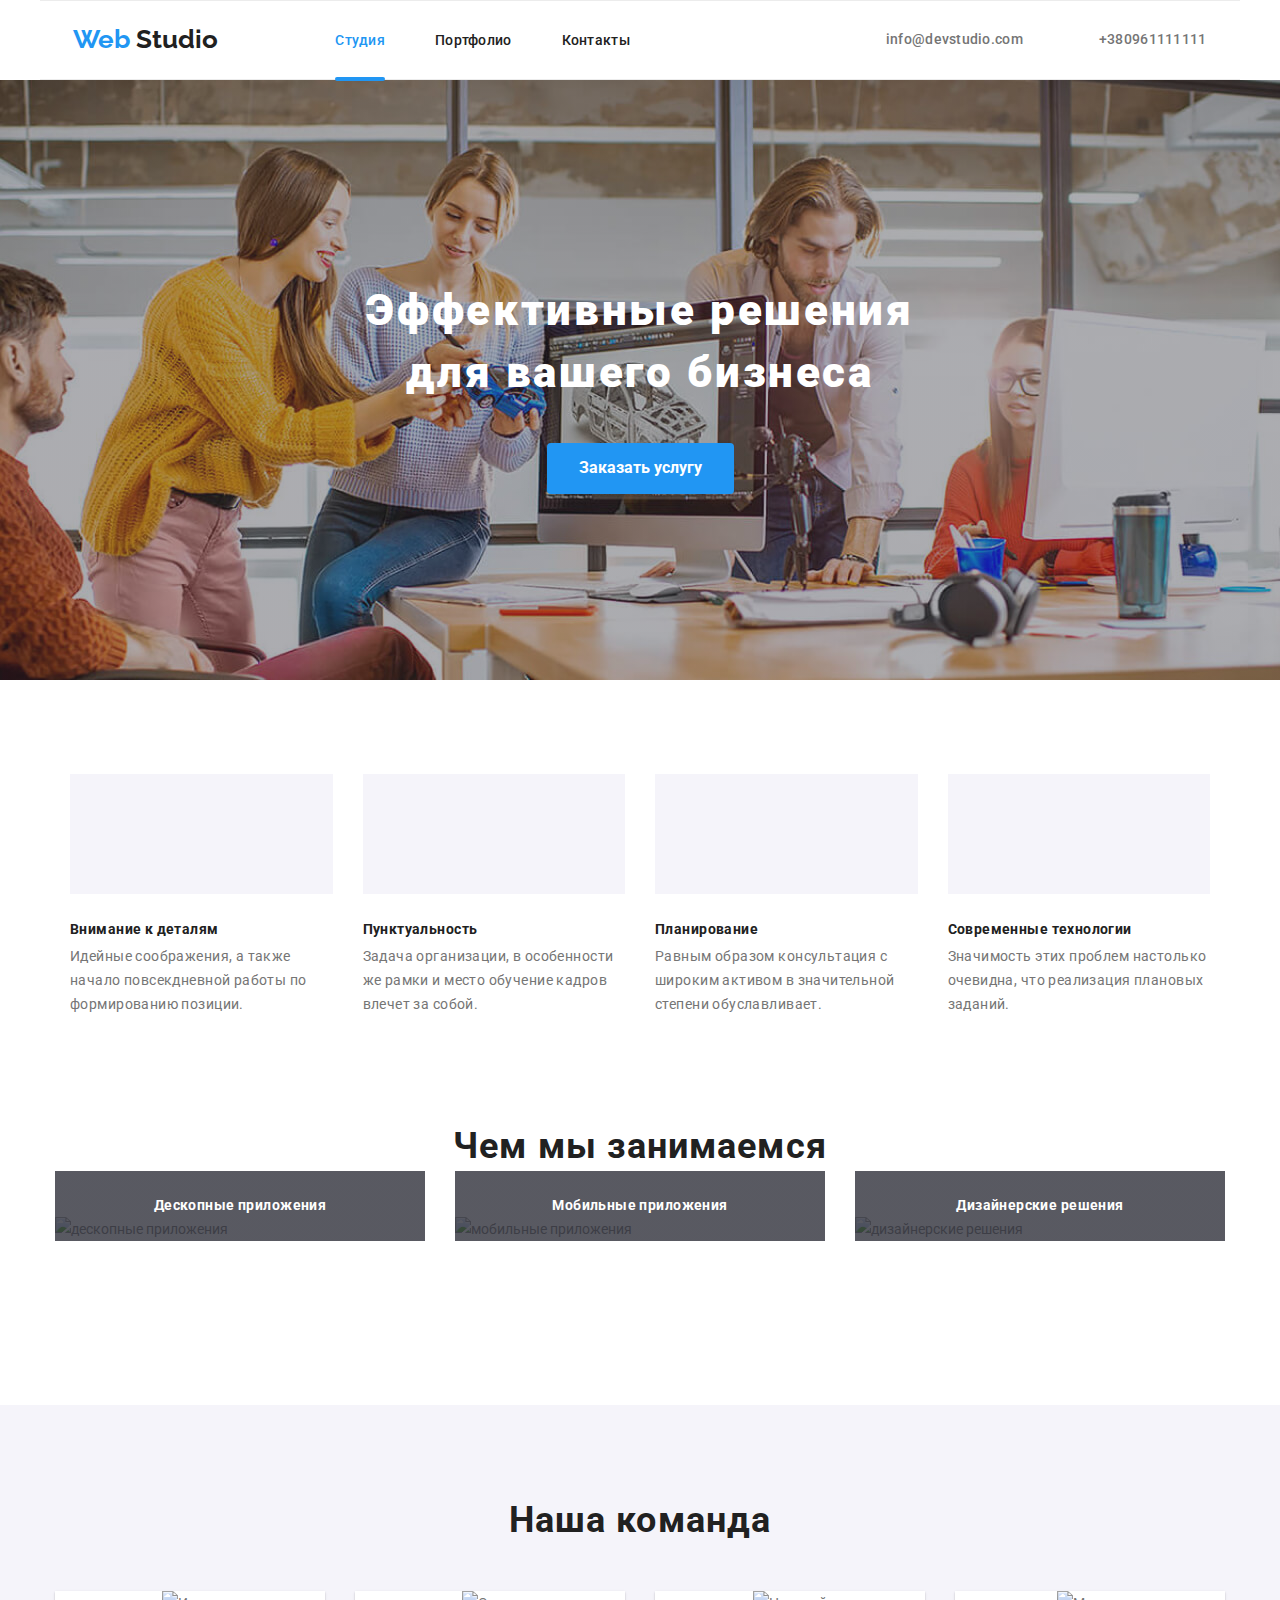
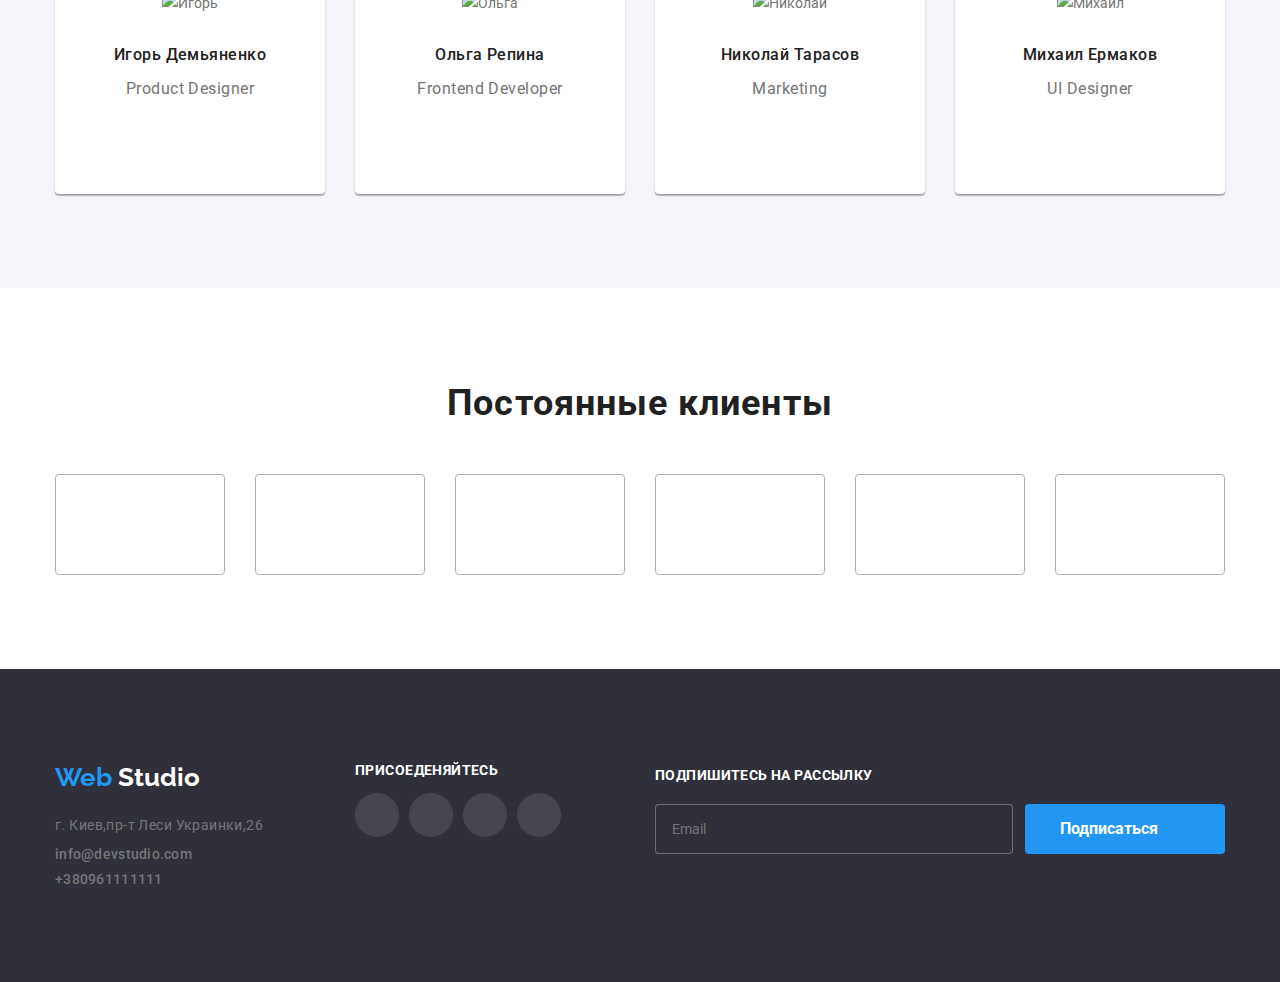
==== commit a42df1c3: "Проверка" ====
--- a/index.html
+++ b/index.html
@@ -28,9 +28,7 @@
         <nav class="header-nav">
           <ul class="nav-container list">
             <li class="nav-element">
-              <a href="./index.html" class="link current current-link"
-                >Студия</a
-              >
+              <a href="./index.html" class="current current-link">Студия</a>
             </li>
 
             <li class="nav-element">
@@ -97,69 +95,71 @@
                     <use href="./img/sprite.svg#clouse"></use>
                   </svg>
                 </button>
-                <span class="modal-heading"
-                  >Оставьте свои данные, мы вам перезвоним</span
-                >
-                <label class="name-text">
-                  <span class="text-form">Имя</span>
-                  <input type="text" class="name" placeholder=" " />
-                  <svg class="modal-svg">
-                    <use
-                      href="./img/sprite.svg#person"
-                      width="18"
-                      height="18"
-                    ></use>
-                  </svg>
-                </label>
-
-                <label class="tel-text">
-                  <span class="text-form">Телефон</span>
-                  <input type="text" class="tel" placeholder=" " />
-                  <svg class="modal-svg">
-                    <use
-                      href="./img/sprite.svg#phone"
-                      width="18"
-                      height="18"
-                    ></use>
-                  </svg>
-                </label>
-
-                <label class="mail-text">
-                  <span class="text-form">Почта</span>
-                  <input type="email" class="email" placeholder=" " />
-                  <svg class="modal-svg">
-                    <use
-                      href="./img/sprite.svg#email-black"
-                      width="18"
-                      height="18"
-                    ></use>
-                  </svg>
-                </label>
-
-                <label class="comment">
-                  <span class="comment-text">Комментарий</span>
-                  <textarea
-                    name="comment"
-                    rows="5"
-                    cols="45"
-                    placeholder="Оставьте комментарий"
-                    class="comment-block"
-                  ></textarea>
-                </label>
-
-                <label class="consent-block">
-                  <input
-                    name="consent"
-                    type="checkbox"
-                    value="reading"
-                    class="checkbox"
-                  />
-                  <span class="check-icon"></span>
-                  Соглашаюсь с рассылой и принимаю
-                  <a href=" " class="consent">Условия договора</a>
-                </label>
-
-                <button class="button-submit" href="">Отправить</button>
+                <form class="form-modal">
+                  <span class="modal-heading"
+                    >Оставьте свои данные, мы вам перезвоним</span
+                  >
+                  <label class="name-text">
+                    <span class="text-form">Имя</span>
+                    <input type="text" class="name" placeholder=" " />
+                    <svg class="modal-svg">
+                      <use
+                        href="./img/sprite.svg#person"
+                        width="18"
+                        height="18"
+                      ></use>
+                    </svg>
+                  </label>
+
+                  <label class="tel-text">
+                    <span class="text-form">Телефон</span>
+                    <input type="text" class="tel" placeholder=" " />
+                    <svg class="modal-svg">
+                      <use
+                        href="./img/sprite.svg#phone"
+                        width="18"
+                        height="18"
+                      ></use>
+                    </svg>
+                  </label>
+
+                  <label class="mail-text">
+                    <span class="text-form">Почта</span>
+                    <input type="email" class="email" placeholder=" " />
+                    <svg class="modal-svg">
+                      <use
+                        href="./img/sprite.svg#email-black"
+                        width="18"
+                        height="18"
+                      ></use>
+                    </svg>
+                  </label>
+
+                  <label class="comment">
+                    <span class="comment-text">Комментарий</span>
+                    <textarea
+                      name="comment"
+                      rows="5"
+                      cols="45"
+                      placeholder="Оставьте комментарий"
+                      class="comment-block"
+                    ></textarea>
+                  </label>
+
+                  <label class="consent-block">
+                    <input
+                      name="consent"
+                      type="checkbox"
+                      value="reading"
+                      class="checkbox"
+                    />
+                    <span class="check-icon"></span>
+                    Соглашаюсь с рассылой и принимаю
+                    <a href=" " class="consent">Условия договора</a>
+                  </label>
+
+                  <button class="button-submit" href="">Отправить</button>
+                </form>
               </div>
             </div>
           </div>
@@ -276,7 +276,14 @@
             <ul class="our-container">
               <li class="our-content">
                 <div class="our-element">
-                  <img class="img-block" src="./img/igor.jpg" alt="nikolai" />
+                  <picture>
+                    <source srcset="./img/new/client/nikolay-2x.jpg 2x" />
+                    <img
+                      class="img-block"
+                      alt="Игорь"
+                      src="./img/new/client/nikolay-1x.jpg"
+                    />
+                  </picture>
                   <h3 class="contents">Игорь Демьяненко</h3>
                   <p class="text-contents">Product Designer</p>
                 </div>
@@ -313,7 +320,14 @@
               </li>
               <li class="our-content">
                 <div class="our-element">
-                  <img class="img-block" src="./img/olga.jpg" alt="olga" />
+                  <picture>
+                    <source srcset="./img/new/client/olga-2x.jpg 2x" />
+                    <img
+                      class="img-block"
+                      alt="Ольга"
+                      src="./img/new/client/olga-1x.jpg"
+                    />
+                  </picture>
                   <h3 class="contents">Ольга Репина</h3>
                   <p class="text-contents">Frontend Developer</p>
                 </div>
@@ -350,7 +364,14 @@
               </li>
               <li class="our-content">
                 <div class="our-element">
-                  <img class="img-block" src="./img/nikolai.jpg" alt="andrei" />
+                  <picture>
+                    <source srcset="./img/new/client/andrey-2x.jpg 2x" />
+                    <img
+                      class="img-block"
+                      alt="Николай"
+                      src="./img/new/client/andrey-1x.jpg"
+                    />
+                  </picture>
                   <h3 class="contents">Николай Тарасов</h3>
                   <p class="text-contents">Marketing</p>
                 </div>
@@ -387,7 +408,14 @@
               </li>
               <li class="our-content">
                 <div class="our-element">
-                  <img class="img-block" src="./img/mihail.jpg" alt="ivan" />
+                  <picture>
+                    <source srcset="./img/new/client/ivan-2x.jpg 2x" />
+                    <img
+                      class="img-block"
+                      alt="Михаил"
+                      src="./img/new/client/ivan-1x.jpg"
+                    />
+                  </picture>
                   <h3 class="contents">Михаил Ермаков</h3>
                   <p class="text-contents">UI Designer</p>
                 </div>
--- a/css/main.min.css
+++ b/css/main.min.css
@@ -1,2 +1,2 @@
-html{-webkit-box-sizing:border-box;box-sizing:border-box}*,*::before,*::after{-webkit-box-sizing:inherit;box-sizing:inherit}body{background-color:#fff;color:#757575;font-family:Roboto;font-size:14px;line-height:24px}ul{list-style:none;margin-top:0;margin-bottom:0;padding:0}header{min-height:80px;border:1px solid #ececec;border-left:none;border-right:none}@media screen and (max-width: 767px){header{position:relative}}@media screen and (min-width: 768px){header{display:-webkit-box;display:-ms-flexbox;display:flex;-webkit-box-align:center;-ms-flex-align:center;align-items:center;-ms-flex-pack:distribute;justify-content:space-around}}.conteiner-center{max-width:1200px;padding-left:15px;padding-right:15px;margin-right:auto;margin-left:auto;margin-top:0;margin-bottom:0}.button{font-family:inherit}.section-titlle{color:#212121;font-style:400;font-weight:700;font-size:36px;line-height:1.17;letter-spacing:0.03em;text-align:center;margin-top:0;margin-bottom:50px}.section{padding-top:60px;padding-bottom:60px}@media screen and (min-width: 1200px){.section{padding-top:94px;padding-bottom:94px}}.text{font-style:400;font-weight:400;font-size:14px;line-height:1.7;letter-spacing:0.03em;margin-top:0}.element{color:#212121;font-style:400;font-weight:700;font-size:14px;line-height:0.8;letter-spacing:0.03em;margin-top:0;margin-bottom:10px;text-align:center}@media screen and (min-width: 768px){.element{text-align:left}}.title{color:#fff;background:rgba(47,48,58,0.8);font-style:400;font-weight:700;font-size:14px;line-height:1.14;letter-spacing:0.03em}.img-block{display:block}.web-container{list-style:none;padding-top:25px;padding-bottom:25px}@media screen and (max-width: 767px){.web-container{top:100%;position:absolute;background-color:#fff;width:100%;text-align:center;padding-top:60px;padding-bottom:60px;border:1px solid #ececec;border-left:none;border-right:none;display:none}}@media screen and (min-width: 768px){.web-container{display:-webkit-box;display:-ms-flexbox;display:flex;-webkit-box-align:center;-ms-flex-align:center;align-items:center;-webkit-box-pack:justify;-ms-flex-pack:justify;justify-content:space-between}}@media screen and (min-width: 1200px){.web-container{display:-webkit-box;display:-ms-flexbox;display:flex;-webkit-box-align:center;-ms-flex-align:center;align-items:center;-webkit-box-pack:justify;-ms-flex-pack:justify;justify-content:space-between}}.web-container.is-open{display:block}.nav-element{margin-left:50px;position:relative}@media screen and (max-width: 767px){.nav-element{margin-left:0;margin-bottom:40px}.nav-element:last-child{margin-bottom:60px}}@media screen and (min-width: 768px){.nav-element:first-child{margin-left:80px}}.nav-element:hover .link::after,.nav-element:focus .link::after{content:"";display:block;position:absolute;-webkit-transform:translateY(28px);transform:translateY(28px);height:4px;width:100%;background-color:#2196f3;border-radius:2px}@media screen and (min-width: 1200px){.nav-element:first-child{margin-left:85px}}@media screen and (min-width: 768px){.nav-telefone{margin-left:0;margin-top:10px}}@media screen and (min-width: 1200px){.nav-telefone{margin-left:50px;margin-top:0}}@media screen and (max-width: 767px){.nav-container{-webkit-box-orient:vertical;-webkit-box-direction:normal;-ms-flex-direction:column;flex-direction:column;display:-webkit-box;display:-ms-flexbox;display:flex;-webkit-box-align:center;-ms-flex-align:center;align-items:center}}@media screen and (min-width: 768px){.nav-container{display:-webkit-box;display:-ms-flexbox;display:flex}}@media screen and (min-width: 1200px){.nav-container{display:-webkit-box;display:-ms-flexbox;display:flex;padding-left:0;-webkit-box-align:center;-ms-flex-align:center;align-items:center}}.header-nav{margin-right:auto;margin-left:auto}@media screen and (max-width: 767px){.header-nav{width:100%}}@media screen and (min-width: 768px){.header-nav{display:-webkit-box;display:-ms-flexbox;display:flex}}.contacts-conteiner{display:-webkit-box;display:-ms-flexbox;display:flex}@media screen and (max-width: 767px){.contacts-conteiner{text-align:center;-webkit-box-orient:vertical;-webkit-box-direction:normal;-ms-flex-direction:column;flex-direction:column;-webkit-box-align:center;-ms-flex-align:center;align-items:center}}@media screen and (min-width: 768px){.contacts-conteiner{-webkit-box-orient:vertical;-webkit-box-direction:normal;-ms-flex-direction:column;flex-direction:column}}@media screen and (min-width: 1200px){.contacts-conteiner{-webkit-box-orient:horizontal;-webkit-box-direction:normal;-ms-flex-direction:row;flex-direction:row;padding-left:0;margin-left:230px;padding:0}}.contact{display:-webkit-box;display:-ms-flexbox;display:flex;-webkit-box-align:center;-ms-flex-align:center;align-items:center;fill:#757575;text-decoration:none;color:#757575;font-family:Roboto;font-style:400;font-weight:500;font-size:14px;line-height:1.14;letter-spacing:0.02em}.contact:hover,.contact:focus{color:#2196f3;fill:#2196f3}.e-mail{width:16px;height:17.2px;margin-right:10px}@media screen and (max-width: 767px){.web-header{position:absolute;top:0}}.web{color:#2196f3}.web-tittle{color:#212121;text-decoration:none;font-family:Raleway;font-style:400;font-weight:700;font-size:26px;line-height:1.15}@media screen and (max-width: 767px){.web-header{position:absolute;top:50%;-webkit-transform:translateY(-50%);transform:translateY(-50%);left:20px}}.web-footer{color:#2196f3}.web-tittle-footer{color:#212121;text-decoration:none;font-family:Raleway;font-style:400;font-weight:700;font-size:26px;line-height:1.15}@media screen and (max-width: 767px){.mail-container{margin-bottom:16px}}@media screen and (min-width: 1200px){.mail-container{display:-webkit-box;display:-ms-flexbox;display:flex}}.current{color:#2196f3}@media screen and (min-width: 768px){.current-link::after{content:"";display:block;position:absolute;-webkit-transform:translateY(35px);transform:translateY(35px);height:4px;width:100%;background-color:#2196f3;border-radius:2px}}@media screen and (min-width: 1200px){.current-link::after{-webkit-transform:translateY(28px);transform:translateY(28px)}}.link{color:#212121;text-decoration:none;display:inline-block;font-family:Roboto;font-style:400;font-weight:500;font-size:14px;line-height:1.14;letter-spacing:0.02em;height:100%}.link:focus,.link:hover{color:#2196f3}.menu-button{position:absolute;top:50%;-webkit-transform:translateY(-50%);transform:translateY(-50%);right:25px;display:-webkit-inline-box;display:-ms-inline-flexbox;display:inline-flex;margin:0;padding:0;border:none;background-color:transparent}@media screen and (min-width: 768px){.menu-button{display:none}}.menu-button.is-open .icon-menu{display:none}.menu-button .icon-cross{display:none}.menu-button.is-open .icon-cross{display:block}.caption{text-align:center}.hero-titlle{font-size:26px;line-height:1.6;color:#fff;font-style:normal;font-weight:900;letter-spacing:0.06em;text-align:center;margin-top:0;margin-bottom:40px;font-family:Roboto}@media screen and (min-width: 1200px){.hero-titlle{font-size:44px;line-height:1.4}}.hero-button{display:inline-block;text-decoration:none;border-radius:4px;background-color:#2196f3;color:#fff;font-style:400;font-weight:700;font-size:16px;line-height:1.9;padding-top:10px;padding-bottom:10px;padding-left:32px;padding-right:32px;border:none}.background-hero{max-width:1600px;max-height:600px;margin-left:auto;margin-right:auto;background-image:-webkit-gradient(linear, left top, right top, from(rgba(47,48,58,0.8)), to(rgba(47,48,58,0.8))),url(../img/hero.jpg);background-image:linear-gradient(to right, rgba(47,48,58,0.8), rgba(47,48,58,0.8)),url(../img/hero.jpg);background-repeat:no-repeat;background-size:cover;background-position:center}.section-efect{padding-top:118px;padding-bottom:118px}@media screen and (min-width: 1200px){.section-efect{padding-top:200px;padding-bottom:200px}}.backdrop{position:fixed;z-index:1;opacity:1;-webkit-transition:opacity 250ms cubic-bezier(0.4, 0, 0.2, 1);transition:opacity 250ms cubic-bezier(0.4, 0, 0.2, 1);top:0;left:0;width:100%;height:100%;background-color:rgba(0,0,0,0.2)}.backdrop.is-hidden{opacity:0;pointer-events:none;visibility:hidden}.backdrop.is-hidden .modal{-webkit-transform:translate(-50%, -50%) scale(1.1);transform:translate(-50%, -50%) scale(1.1)}.is-hiden{width:1px;height:1px;margin:-1px;border:0;padding:0;clip:rect(0 0 0 0);overflow:hidden}.modal{position:absolute;left:50%;top:50%;-webkit-transform:translate(-50%, -50%) scale(1);transform:translate(-50%, -50%) scale(1);-webkit-transition:-webkit-transform 250ms cubic-bezier(0.4, 0, 0.2, 1);transition:-webkit-transform 250ms cubic-bezier(0.4, 0, 0.2, 1);transition:transform 250ms cubic-bezier(0.4, 0, 0.2, 1);transition:transform 250ms cubic-bezier(0.4, 0, 0.2, 1), -webkit-transform 250ms cubic-bezier(0.4, 0, 0.2, 1);height:581px;width:528px;padding:40px;background-color:#fff}.clouse-button{position:absolute;margin:0;padding:0;border:none;border-radius:50%;background-color:#fff;right:8px;top:8px;width:30px;height:30px;--color3: rgba(0, 0, 0, 0.1)}.clouse-button:focus svg{--color2: var(--hover-color);--color3: rgba(0, 0, 0, 0.1)}.comment{margin-bottom:20px}.comment-text{display:block;position:absolute;left:0;top:-25px}.comment-block{width:448px;height:120px;padding:16px}.name,.email,.tel{display:block;width:448px;height:40px;margin-bottom:28px;padding-left:42px;padding-right:16px}.name:focus,.email:focus,.tel:focus,.comment-block:focus{outline-color:#2196f3;border:1px;border-radius:4px}.comment-block:focus::-webkit-input-placeholder{color:#2196f3}.comment-block:focus:-ms-input-placeholder{color:#2196f3}.comment-block:focus::-ms-input-placeholder{color:#2196f3}.comment-block:focus::placeholder{color:#2196f3}.name-text,.mail-text,.tel-text,.comment{display:block;position:relative}.checkbox{width:1px;height:1px;margin:-1px;border:0;padding:0;clip:rect(0 0 0 0);overflow:hidden;position:absolute}.check-icon{display:inline-block;width:16px;height:15px;margin-right:8px;border:2px solid #212121;border-radius:2px}.checkbox:checked+.check-icon{background-color:#2196f3;background-image:url(../img/icon-check.svg);background-size:contain;background-origin:border-box;border-color:#2196f3}.button-submit{display:inline-block;text-decoration:none;border-radius:4px;background-color:#2196f3;color:#fff;font-style:400;font-weight:700;font-size:16px;line-height:1.9;padding-top:10px;padding-bottom:10px;padding-left:32px;padding-right:32px;border:none;width:200px;height:50px}.text-form{position:absolute;left:0;top:-25px}.modal-heading{margin-bottom:30px;display:block;width:448px;font-family:Roboto;font-style:400;font-weight:700;font-size:20px;line-height:1.15;letter-spacing:0.02em;color:black}.modal-svg{position:absolute;display:block;left:15px;top:50%;-webkit-transform:translateY(-50%);transform:translateY(-50%);width:18px;height:18px}.name:focus+.modal-svg,.tel:focus+.modal-svg,.email:focus+.modal-svg{fill:#2196f3}.consent{color:var(--hover-color)}.consent-block{display:-webkit-box;display:-ms-flexbox;display:flex;margin-bottom:30px;-webkit-box-align:center;-ms-flex-align:center;align-items:center;margin-left:12px}.invisibility{display:none;margin-top:0;margin-bottom:0}.reasons-iteam{padding-left:15px;padding-right:15px;padding-top:60px}@media screen and (min-width: 768px){.reasons-iteam{display:-webkit-box;display:-ms-flexbox;display:flex;-ms-flex-wrap:wrap;flex-wrap:wrap}}@media screen and (max-width: 1199px){.reasons-iteam{padding-bottom:60px}}@media screen and (min-width: 1200px){.reasons-iteam{display:-webkit-box;display:-ms-flexbox;display:flex;padding-top:94px}}.reasons-element{width:100%}@media screen and (min-width: 768px){.reasons-element{width:calc((100% - 30px) / 2);margin-right:30px}.reasons-element:nth-child(2n){margin-right:0}}@media screen and (min-width: 1200px){.reasons-element{width:calc((100% - 90px) / 4);margin-right:30px}.reasons-element:nth-child(2n){margin-right:30px}.reasons-element:last-child{margin-right:0}}.reasons-background{display:-webkit-box;display:-ms-flexbox;display:flex;background-color:#f5f4fa;min-height:120px;margin-bottom:30px;-webkit-box-pack:center;-ms-flex-pack:center;justify-content:center;-webkit-box-align:center;-ms-flex-align:center;align-items:center}.reasons-svg{width:70px;height:70px}.employtment{display:-webkit-box;display:-ms-flexbox;display:flex;-webkit-box-pack:justify;-ms-flex-pack:justify;justify-content:space-between;padding-left:0px}.employtment-conteiner{width:370px}.pictures-svg{display:block}.title-employment{position:relative;top:-70px;width:100%;height:70px;margin:0;padding-top:27px;color:#fff;background-image:-webkit-gradient(linear, left top, left bottom, from(rgba(47,48,58,0.8)), to(rgba(47,48,58,0.8)));background-image:linear-gradient(rgba(47,48,58,0.8), rgba(47,48,58,0.8));font-family:Roboto;font-style:400;font-weight:700;font-size:14px;line-height:1.14;text-align:center;letter-spacing:0.03em}@media screen and (max-width: 1199px){.employtment-none{display:none}}@media screen and (min-width: 768px){.our-container{display:-webkit-box;display:-ms-flexbox;display:flex;-ms-flex-wrap:wrap;flex-wrap:wrap}}@media screen and (min-width: 1200px){.our-container{display:-webkit-box;display:-ms-flexbox;display:flex;-ms-flex-wrap:nowrap;flex-wrap:nowrap;padding-left:0}}.our-content{margin-bottom:30px;padding-bottom:30px;display:block;background-color:#fff;-webkit-box-shadow:0px 1px 3px rgba(0,0,0,0.12),0px 1px 1px rgba(0,0,0,0.14),0px 2px 1px rgba(0,0,0,0.2);box-shadow:0px 1px 3px rgba(0,0,0,0.12),0px 1px 1px rgba(0,0,0,0.14),0px 2px 1px rgba(0,0,0,0.2);border-radius:0px 0px 4px 4px;width:calc(100% - 30px);margin-right:auto;margin-left:auto}.our-content:last-child{margin-right:15px}@media screen and (min-width: 768px){.our-content{width:calc((100% - 30px) / 2);margin-left:0;margin-right:30px}.our-content:nth-last-child(-n+2){margin-bottom:0}.our-content:nth-child(2n){margin-right:0}}@media screen and (min-width: 1200px){.our-content{width:calc((100% - 90px) / 4);margin-right:30px}.our-content:nth-child(2n){margin-right:30px}.our-content:last-child{margin-right:0}.our-content:nth-child(-n+2){margin-bottom:0px}}.our-element{display:-webkit-box;display:-ms-flexbox;display:flex;-webkit-box-orient:vertical;-webkit-box-direction:normal;-ms-flex-direction:column;flex-direction:column;-webkit-box-align:center;-ms-flex-align:center;align-items:center}.social{display:-webkit-box;display:-ms-flexbox;display:flex;padding-left:0;margin-top:16px;-webkit-box-pack:center;-ms-flex-pack:center;justify-content:center}.social-element{display:-webkit-box;display:-ms-flexbox;display:flex;-webkit-box-pack:center;-ms-flex-pack:center;justify-content:center;-webkit-box-align:center;-ms-flex-align:center;align-items:center;width:44px;height:44px;margin-left:10px}.social-element:first-child{margin-left:0}.social-links{display:-webkit-box;display:-ms-flexbox;display:flex;width:44px;height:44px;-webkit-box-align:center;-ms-flex-align:center;align-items:center;-webkit-box-pack:center;-ms-flex-pack:center;justify-content:center;fill:#afb1b8}.social-links:hover,.social-links:focus{border-radius:50%;background-color:#2196f3;fill:#ffffff}.contents{text-align:center;color:#212121;font-style:400;font-weight:500;font-size:16px;line-height:1.19;letter-spacing:0.03em;margin-top:30px;margin-bottom:0}.text-contents{font-style:400;font-weight:400;font-size:16px;line-height:1.9;letter-spacing:0.03em;margin-bottom:0;margin-top:10px}.background{background-color:#f5f4fa;width:100%}.img-block{width:100%}.client-container{padding-left:0;padding-right:0}@media screen and (max-width: 1199px){.client-container{display:-webkit-box;display:-ms-flexbox;display:flex;-ms-flex-wrap:wrap;flex-wrap:wrap}}@media screen and (min-width: 1200px){.client-container{display:-webkit-box;display:-ms-flexbox;display:flex;-ms-flex-pack:distribute;justify-content:space-around}}.client-box{display:-webkit-box;display:-ms-flexbox;display:flex;border:1px solid #afb1b8;-webkit-box-sizing:border-box;box-sizing:border-box;border-radius:4px;-webkit-box-pack:center;-ms-flex-pack:center;justify-content:center;-webkit-box-align:center;-ms-flex-align:center;align-items:center;padding-top:20px;padding-bottom:20px}.client-box:hover,.client-box:focus{border:1px solid #2196f3}@media screen and (max-width: 767px){.client-box{width:calc((100% - 30px) / 2);margin-right:30px;margin-left:0;margin-bottom:30px}.client-box:nth-child(2n){margin-right:0}.client-box:nth-last-child(-n+2){margin-bottom:0}}@media screen and (min-width: 768px){.client-box{width:calc((100% - 60px) / 3);margin-right:30px;margin-left:0}.client-box:nth-child(3n){margin-right:0}.client-box:nth-child(-n+3){margin-bottom:30px}}@media screen and (min-width: 1200px){.client-box:nth-child(3n){margin-right:30px}.client-box:nth-child(-n+3){margin-bottom:0px}.client-box:last-child{margin-right:0}}.client{fill:#afb1b8}.client-box:hover .client,.client-box:focus .client{fill:#2196f3}.footer{background-color:#2f303a;width:100%}.footer-container{padding-top:94px;padding-bottom:94px}@media screen and (min-width: 1200px){.footer-container{display:-webkit-box;display:-ms-flexbox;display:flex}}@media screen and (max-width: 767px){.footer-content{margin-bottom:60px}}@media screen and (min-width: 768px){.footer-content{width:50%}}@media screen and (max-width: 1199px){.footer-content{text-align:center}}@media screen and (min-width: 1200px){.footer-content{display:-webkit-box;display:-ms-flexbox;display:flex;min-width:270px;-webkit-box-orient:vertical;-webkit-box-direction:normal;-ms-flex-direction:column;flex-direction:column;-webkit-box-align:start;-ms-flex-align:start;align-items:start}}@media screen and (min-width: 768px){.footer-flex{display:-webkit-box;display:-ms-flexbox;display:flex;margin-bottom:60px}}@media screen and (min-width: 1200px){.footer-flex{margin-bottom:0}}.footer-contacts{text-decoration:none;color:#757575;font-family:Roboto;font-style:400;font-weight:500;font-size:14px;line-height:1.14;letter-spacing:0.02em;margin-top:0;margin-bottom:0;padding-left:0}.mail-footer,.contact-footer{text-decoration:none;color:#757575;font-family:Roboto;font-style:400;font-weight:500;font-size:14px;line-height:1.14;letter-spacing:0.02em;margin-top:0;margin-bottom:0}.social-footer{display:-webkit-box;display:-ms-flexbox;display:flex;padding-left:0}@media screen and (max-width: 767px){.footer-join{margin-bottom:60px}}@media screen and (max-width: 1199px){.footer-join{display:-webkit-box;display:-ms-flexbox;display:flex;-webkit-box-orient:vertical;-webkit-box-direction:normal;-ms-flex-direction:column;flex-direction:column;-webkit-box-align:center;-ms-flex-align:center;align-items:center}}@media screen and (min-width: 768px){.footer-join{width:50%}}@media screen and (min-width: 1200px){.footer-join{min-width:270px;margin-left:30px}}.join{text-transform:uppercase;font-style:400;font-weight:700;font-size:14px;line-height:1.14;letter-spacing:0.03em;color:#fff;margin-left:0;margin-top:0}.footer-tittle{font-style:400;font-weight:700;font-size:14px;line-height:1.14;letter-spacing:0.03em;color:#fff}.adress{color:var(--background-color);font-family:Roboto;font-style:normal;font-weight:400;font-size:14px;line-height:1.7;letter-spacing:0.03em}.footer-adress{margin-top:20px}@media screen and (max-width: 1199px){.footer-sign{display:-webkit-box;display:-ms-flexbox;display:flex;-webkit-box-orient:vertical;-webkit-box-direction:normal;-ms-flex-direction:column;flex-direction:column;-webkit-box-align:center;-ms-flex-align:center;align-items:center}}@media screen and (min-width: 1200px){.footer-sign{min-width:570px;margin-left:30px}}.sign{background-color:#2f303a;border:1px solid rgba(255,255,255,0.3);border-radius:4px;padding:16px;height:50px}.sign-text{font-style:400;font-weight:700;font-size:14px;line-height:1.14;text-align:center;letter-spacing:0.03em;text-transform:uppercase;display:inline-block;margin-bottom:20px;color:#fff}@media screen and (max-width: 1199px){.sign{min-width:450px}}@media screen and (min-width: 1200px){.sign{width:358px;height:50px;padding:16px;margin-right:12px}}.footer-element{margin-top:9px}.join-element{display:-webkit-box;display:-ms-flexbox;display:flex;-webkit-box-pack:center;-ms-flex-pack:center;justify-content:center;-webkit-box-align:center;-ms-flex-align:center;align-items:center;background:rgba(255,255,255,0.1);border-radius:50px;margin-left:10px;width:44px;height:44px}.join-element:first-child{margin-left:0}.join-element:hover,.join-element:focus{background-color:#2196f3}.footer-icon{fill:#fff}.email-flex{display:-webkit-box;display:-ms-flexbox;display:flex}@media screen and (max-width: 1199px){.email-flex{-webkit-box-orient:vertical;-webkit-box-direction:normal;-ms-flex-direction:column;flex-direction:column;-webkit-box-align:center;-ms-flex-align:center;align-items:center}}.footer-button{position:relative;text-decoration:none;border-radius:4px;background-color:#2196f3;color:#fff;font-style:400;font-weight:700;font-size:16px;line-height:1.9;padding-top:10px;padding-bottom:10px;padding-left:29px;padding-right:62px;border:none;width:200px;height:50px}@media screen and (max-width: 1199px){.footer-button{margin-top:20px}}.icon-send{position:absolute;right:29px;top:50%;-webkit-transform:translateY(-50%);transform:translateY(-50%)}.web-studio{color:#fff}.background-button{background-color:#f5f4fa;color:#212121;font-style:400;font-weight:500;font-size:16px;line-height:1.6;letter-spacing:0.03em;border-radius:4px;border:inherit;padding-left:22px;padding-right:22px}.background-button:hover,.background-button:focus{background-color:#2196f3;color:#fff}.button-container{display:-webkit-box;display:-ms-flexbox;display:flex;padding-top:60px;margin-bottom:40px;-webkit-box-pack:center;-ms-flex-pack:center;justify-content:center}@media screen and (min-width: 768px){.button-container{padding-top:94px;margin-bottom:30px}}@media screen and (min-width: 1200px){.button-container{margin-bottom:50px}}.button-team{display:-webkit-box;display:-ms-flexbox;display:flex;padding-left:0}@media screen and (max-width: 767px){.button-team{-ms-flex-wrap:wrap;flex-wrap:wrap}}.button{margin-left:8px}.button:nth-child(4){margin-left:0}.button:nth-last-child(n+3){margin-bottom:15px}@media screen and (min-width: 501px){.button{margin-bottom:0}.button:nth-child(4){margin-left:8px}.button:last-child{margin-left:0}}@media screen and (min-width: 650px){.button:last-child{margin-left:8px}}.button:first-child{margin-left:0}.portfolio-box{padding-bottom:94px;padding-left:15}.portfolio-content{padding-left:0;margin-right:auto;margin-left:auto}@media screen and (min-width: 768px){.portfolio-content{display:-webkit-box;display:-ms-flexbox;display:flex;-ms-flex-wrap:wrap;flex-wrap:wrap}}.portfolio-card{position:relative;margin-bottom:30px;margin-top:40px}.portfolio-card:last-child{margin-bottom:0}@media screen and (min-width: 768px){.portfolio-card{width:calc((100% - 30px) / 2);margin-right:30px;margin-bottom:30px;margin-top:0}.portfolio-card:nth-child(2n){margin-right:0}.portfolio-card:nth-last-child(-n+2){margin-bottom:0}}@media screen and (min-width: 1200px){.portfolio-card{width:calc((100% - 60px) / 3);margin-right:30px;margin-bottom:30px}.portfolio-card:nth-child(2n){margin-right:30px}.portfolio-card:nth-child(-n+3){margin-top:50px}.portfolio-card:nth-last-child(-n+3){margin-bottom:0}.portfolio-card:nth-child(3n+3){margin-right:0}}.portfolio-card:hover,.portfolio-card:focus{-webkit-box-shadow:0px 1px 1px rgba(0,0,0,0.12),0px 4px 4px rgba(0,0,0,0.06),1px 4px 6px rgba(0,0,0,0.16);box-shadow:0px 1px 1px rgba(0,0,0,0.12),0px 4px 4px rgba(0,0,0,0.06),1px 4px 6px rgba(0,0,0,0.16)}.portfolio-card:hover .card-text::before,.portfolio-card:focus .card-text::before{-webkit-transform:translateY(0);transform:translateY(0)}.portfolio-tittle{color:#212121;font-style:400;font-weight:700;font-size:18px;line-height:2;letter-spacing:0.06em;margin-top:20px;margin-bottom:0;margin-left:24px}.portfolio-conteiner{text-decoration:none;display:block}.portfolio-element{font-style:400;font-weight:400;font-size:16px;line-height:1.8;letter-spacing:0.03em;color:#757575;margin-top:4px;margin-bottom:0;margin-left:24px;padding-bottom:20px}.portfolio-text-prob{left:0;top:0;position:absolute;-webkit-transform:translateY(100%);transform:translateY(100%);font-style:400;font-weight:400;font-size:18px;line-height:1.5;letter-spacing:0.03em;color:#fff;padding-left:24px;padding-right:24px;padding-bottom:63px;padding-top:63px;margin-top:0;margin-bottom:0}@media screen and (min-width: 480px){.portfolio-text-prob{-webkit-transform:translateY(250%);transform:translateY(250%)}}@media screen and (min-width: 1200px){.portfolio-text-prob{-webkit-transform:translateY(100%);transform:translateY(100%)}}.portfolio-card:hover .portfolio-text-prob,.portfolio-card:focus .portfolio-text-prob{-webkit-transform:translateY(0);transform:translateY(0);-webkit-transition:-webkit-transform 250ms cubic-bezier(0.4, 0, 0.2, 1);transition:-webkit-transform 250ms cubic-bezier(0.4, 0, 0.2, 1);transition:transform 250ms cubic-bezier(0.4, 0, 0.2, 1);transition:transform 250ms cubic-bezier(0.4, 0, 0.2, 1), -webkit-transform 250ms cubic-bezier(0.4, 0, 0.2, 1)}.card-text{position:relative;width:100%;overflow:hidden}.card-text::before{content:"";position:absolute;top:0;left:0;display:block;width:100%;height:100%;background-color:rgba(33,150,243,0.9);-webkit-transform:translateY(100%);transform:translateY(100%);-webkit-transition:-webkit-transform 250ms cubic-bezier(0.4, 0, 0.2, 1);transition:-webkit-transform 250ms cubic-bezier(0.4, 0, 0.2, 1);transition:transform 250ms cubic-bezier(0.4, 0, 0.2, 1);transition:transform 250ms cubic-bezier(0.4, 0, 0.2, 1), -webkit-transform 250ms cubic-bezier(0.4, 0, 0.2, 1)}.card-text:hover::before{content:"";position:absolute;-webkit-transform:translateY(0);transform:translateY(0);top:0;left:0;width:100%;height:100%;background-color:rgba(33,150,243,0.9)}
+html{-webkit-box-sizing:border-box;box-sizing:border-box}*,*::before,*::after{-webkit-box-sizing:inherit;box-sizing:inherit}body{background-color:#fff;color:#757575;font-family:Roboto;font-size:14px;line-height:24px}ul{list-style:none;margin-top:0;margin-bottom:0;padding:0}header{min-height:80px;border:1px solid #ececec;border-left:none;border-right:none}@media screen and (max-width: 767px){header{position:relative}}@media screen and (min-width: 768px){header{display:-webkit-box;display:-ms-flexbox;display:flex;-webkit-box-align:center;-ms-flex-align:center;align-items:center;-ms-flex-pack:distribute;justify-content:space-around}}.conteiner-center{max-width:1200px;padding-left:15px;padding-right:15px;margin-right:auto;margin-left:auto;margin-top:0;margin-bottom:0}.button{font-family:inherit}.section-titlle{color:#212121;font-style:normal;font-weight:700;font-size:36px;line-height:1.17;letter-spacing:0.03em;text-align:center;margin-top:0;margin-bottom:50px}.section{padding-top:60px;padding-bottom:60px}@media screen and (min-width: 1200px){.section{padding-top:94px;padding-bottom:94px}}.text{font-style:normal;font-weight:400;font-size:14px;line-height:1.7;letter-spacing:0.03em;margin-top:0}.element{color:#212121;font-style:normal;font-weight:700;font-size:14px;line-height:0.8;letter-spacing:0.03em;margin-top:0;margin-bottom:10px;text-align:center}@media screen and (min-width: 768px){.element{text-align:left}}.title{color:#fff;background:rgba(47,48,58,0.8);font-style:normal;font-weight:700;font-size:14px;line-height:1.14;letter-spacing:0.03em}.img-block{display:block;width:100%}.web-container{list-style:none;padding-top:25px;padding-bottom:25px}@media screen and (max-width: 767px){.web-container{top:100%;position:absolute;background-color:#fff;width:100%;text-align:center;padding-top:60px;padding-bottom:60px;left:0;border:1px solid #ececec;border-left:none;border-right:none;display:none}}@media screen and (min-width: 768px){.web-container{display:-webkit-box;display:-ms-flexbox;display:flex;-webkit-box-align:center;-ms-flex-align:center;align-items:center;-webkit-box-pack:justify;-ms-flex-pack:justify;justify-content:space-between}}@media screen and (min-width: 1200px){.web-container{display:-webkit-box;display:-ms-flexbox;display:flex;-webkit-box-align:center;-ms-flex-align:center;align-items:center;-webkit-box-pack:justify;-ms-flex-pack:justify;justify-content:space-between}}.web-container.is-open{display:block}.nav-element{margin-left:50px;position:relative}@media screen and (max-width: 767px){.nav-element{margin-left:0;margin-bottom:40px}.nav-element:last-child{margin-bottom:60px}}@media screen and (min-width: 768px){.nav-element:first-child{margin-left:80px}}.nav-element:hover .link::after,.nav-element:focus .link::after{content:"";display:block;position:absolute;height:4px;width:100%;background-color:#2196f3;border-radius:2px}@media screen and (min-width: 480px){.nav-element:hover .link::after,.nav-element:focus .link::after{-webkit-transform:translateY(8px);transform:translateY(8px)}}@media screen and (min-width: 768px){.nav-element:hover .link::after,.nav-element:focus .link::after{-webkit-transform:translateY(38px);transform:translateY(38px)}}@media screen and (min-width: 1200px){.nav-element:hover .link::after,.nav-element:focus .link::after{-webkit-transform:translateY(28px);transform:translateY(28px)}.nav-element:hover .link::after:first-child,.nav-element:focus .link::after:first-child{margin-left:85px}}@media screen and (min-width: 768px){.nav-telefone{margin-left:0;margin-top:10px}}@media screen and (min-width: 1200px){.nav-telefone{margin-left:50px;margin-top:0}}@media screen and (max-width: 767px){.nav-container{-webkit-box-orient:vertical;-webkit-box-direction:normal;-ms-flex-direction:column;flex-direction:column;display:-webkit-box;display:-ms-flexbox;display:flex;-webkit-box-align:center;-ms-flex-align:center;align-items:center}}@media screen and (min-width: 768px){.nav-container{display:-webkit-box;display:-ms-flexbox;display:flex}}@media screen and (min-width: 1200px){.nav-container{display:-webkit-box;display:-ms-flexbox;display:flex;padding-left:0;-webkit-box-align:center;-ms-flex-align:center;align-items:center}}.header-nav{margin-right:auto;margin-left:auto}@media screen and (max-width: 767px){.header-nav{width:100%}}@media screen and (min-width: 768px){.header-nav{display:-webkit-box;display:-ms-flexbox;display:flex}}.contacts-conteiner{display:-webkit-box;display:-ms-flexbox;display:flex}@media screen and (max-width: 767px){.contacts-conteiner{text-align:center;-webkit-box-orient:vertical;-webkit-box-direction:normal;-ms-flex-direction:column;flex-direction:column;-webkit-box-align:center;-ms-flex-align:center;align-items:center}}@media screen and (min-width: 768px){.contacts-conteiner{-webkit-box-orient:vertical;-webkit-box-direction:normal;-ms-flex-direction:column;flex-direction:column;margin-left:70px}}@media screen and (min-width: 1200px){.contacts-conteiner{-webkit-box-orient:horizontal;-webkit-box-direction:normal;-ms-flex-direction:row;flex-direction:row;padding-left:0;margin-left:230px;padding:0}}.contact{display:-webkit-box;display:-ms-flexbox;display:flex;-webkit-box-align:center;-ms-flex-align:center;align-items:center;fill:#757575;text-decoration:none;color:#757575;font-family:Roboto;font-style:normal;font-weight:500;font-size:14px;line-height:1.14;letter-spacing:0.02em}.contact:hover,.contact:focus{color:#2196f3;fill:#2196f3}.e-mail{width:16px;height:17.2px;margin-right:10px}@media screen and (max-width: 767px){.web-header{position:absolute;top:0}}.web{color:#2196f3}.web-tittle{color:#212121;text-decoration:none;font-family:Raleway;font-style:normal;font-weight:700;font-size:26px;line-height:1.15}@media screen and (max-width: 767px){.web-header{position:absolute;top:50%;-webkit-transform:translateY(-50%);transform:translateY(-50%);left:20px}}.web-footer{color:#2196f3}.web-tittle-footer{color:#212121;text-decoration:none;font-family:Raleway;font-style:normal;font-weight:700;font-size:26px;line-height:1.15}@media screen and (max-width: 767px){.mail-container{margin-bottom:16px}}@media screen and (min-width: 1200px){.mail-container{display:-webkit-box;display:-ms-flexbox;display:flex}}.current{color:#2196f3;text-decoration:none;display:inline-block;font-family:Roboto;font-style:normal;font-weight:500;font-size:14px;line-height:1.14;letter-spacing:0.02em}@media screen and (min-width: 480px){.current-link::after{content:"";display:block;position:absolute;-webkit-transform:translateY(8px);transform:translateY(8px);height:4px;width:100%;background-color:#2196f3;border-radius:2px}}@media screen and (min-width: 768px){.current-link::after{content:"";display:block;position:absolute;-webkit-transform:translateY(38px);transform:translateY(38px);height:4px;width:100%;background-color:#2196f3;border-radius:2px}}@media screen and (min-width: 1200px){.current-link::after{-webkit-transform:translateY(28px);transform:translateY(28px)}}.link{color:#212121;text-decoration:none;display:inline-block;font-family:Roboto;font-style:normal;font-weight:500;font-size:14px;line-height:1.14;letter-spacing:0.02em;height:100%}.link:focus,.link:hover{color:#2196f3}.menu:hover,.menu:focus{fill:#2196f3}.menu-button{position:absolute;top:50%;-webkit-transform:translateY(-50%);transform:translateY(-50%);right:25px;display:-webkit-inline-box;display:-ms-inline-flexbox;display:inline-flex;margin:0;padding:0;border:none;background-color:transparent}@media screen and (min-width: 768px){.menu-button{display:none}}.menu-button.is-open .icon-menu{display:none}.menu-button .icon-cross{display:none}.menu-button.is-open .icon-cross{display:block}.caption{text-align:center}.hero-titlle{font-size:26px;line-height:1.6;color:#fff;font-style:normal;font-weight:900;letter-spacing:0.06em;text-align:center;margin-top:0;margin-bottom:40px;font-family:Roboto}@media screen and (min-width: 1200px){.hero-titlle{font-size:44px;line-height:1.4}}.hero-button{display:inline-block;text-decoration:none;border-radius:4px;background-color:#2196f3;color:#fff;font-style:normal;font-weight:700;font-size:16px;line-height:1.9;padding-top:10px;padding-bottom:10px;padding-left:32px;padding-right:32px;border:none}.background-hero{max-width:1600px;max-height:600px;margin-left:auto;margin-right:auto;background-image:-webkit-gradient(linear, left top, right top, from(rgba(47,48,58,0.4)), to(rgba(47,48,58,0.4))),url(../img/new/hero/hero-mobil.jpg);background-image:linear-gradient(to right, rgba(47,48,58,0.4), rgba(47,48,58,0.4)),url(../img/new/hero/hero-mobil.jpg);background-repeat:no-repeat;background-size:cover;background-position:center}@media screen and (min-width: 768px){.background-hero{background-image:-webkit-gradient(linear, left top, right top, from(rgba(47,48,58,0.4)), to(rgba(47,48,58,0.4))),url(../img/new/hero/hero-tablet.jpg);background-image:linear-gradient(to right, rgba(47,48,58,0.4), rgba(47,48,58,0.4)),url(../img/new/hero/hero-tablet.jpg)}}@media screen and (min-width: 1200px){.background-hero{background-image:-webkit-gradient(linear, left top, right top, from(rgba(47,48,58,0.4)), to(rgba(47,48,58,0.4))),url(../img/new/hero/hero-computer.jpg);background-image:linear-gradient(to right, rgba(47,48,58,0.4), rgba(47,48,58,0.4)),url(../img/new/hero/hero-computer.jpg)}}.section-efect{padding-top:118px;padding-bottom:118px}@media screen and (min-width: 1200px){.section-efect{padding-top:200px;padding-bottom:200px}}.backdrop{position:fixed;z-index:1;opacity:1;-webkit-transition:opacity 250ms cubic-bezier(0.4, 0, 0.2, 1);transition:opacity 250ms cubic-bezier(0.4, 0, 0.2, 1);top:0;left:0;width:100%;height:100%;background-color:rgba(0,0,0,0.2)}.backdrop.is-hidden{opacity:0;pointer-events:none;visibility:hidden}.backdrop.is-hidden .modal{-webkit-transform:translate(-50%, -50%) scale(1.1);transform:translate(-50%, -50%) scale(1.1)}.is-hiden{width:1px;height:1px;margin:-1px;border:0;padding:0;clip:rect(0 0 0 0);overflow:hidden}.modal{position:absolute;left:50%;top:50%;-webkit-transform:translate(-50%, -50%) scale(1);transform:translate(-50%, -50%) scale(1);-webkit-transition:-webkit-transform 250ms cubic-bezier(0.4, 0, 0.2, 1);transition:-webkit-transform 250ms cubic-bezier(0.4, 0, 0.2, 1);transition:transform 250ms cubic-bezier(0.4, 0, 0.2, 1);transition:transform 250ms cubic-bezier(0.4, 0, 0.2, 1), -webkit-transform 250ms cubic-bezier(0.4, 0, 0.2, 1);background-color:#fff;width:450px;padding:40px}@media screen and (min-width: 768px){.modal{width:450px;height:609px}}@media screen and (min-width: 1200px){.modal{height:581px;width:528px;padding:40px}}.clouse-button{position:absolute;margin:0;padding:0;border:none;border-radius:50%;background-color:#fff;right:8px;top:8px;width:30px;height:30px;--color3: rgba(0, 0, 0, 0.1)}.clouse-button:focus svg{--color2: var(--hover-color);--color3: rgba(0, 0, 0, 0.1)}.comment{margin-bottom:20px}.comment-text{display:block;position:absolute;left:0;top:-25px}.comment-block{padding:16px;height:120px}@media screen and (min-width: 768px){.comment-block{width:370px}}@media screen and (min-width: 1200px){.comment-block{width:448px}}.name,.email,.tel{display:block;margin-bottom:28px;padding-left:42px;padding-right:16px;width:370px;height:40px}@media screen and (min-width: 1200px){.name,.email,.tel{width:448px}}.name:focus,.email:focus,.tel:focus,.comment-block:focus{outline-color:#2196f3;border:1px;border-radius:4px}.comment-block:focus::-webkit-input-placeholder{color:#2196f3}.comment-block:focus:-ms-input-placeholder{color:#2196f3}.comment-block:focus::-ms-input-placeholder{color:#2196f3}.comment-block:focus::placeholder{color:#2196f3}.name-text,.mail-text,.tel-text,.comment{display:block;position:relative}.checkbox{width:1px;height:1px;margin:-1px;border:0;padding:0;clip:rect(0 0 0 0);overflow:hidden;position:absolute}.check-icon{display:inline-block;width:16px;height:15px;margin-right:8px;border:2px solid #212121;border-radius:2px}.checkbox:checked+.check-icon{background-color:#2196f3;background-image:url(../img/icon-check.svg);background-size:contain;background-origin:border-box;border-color:#2196f3}.button-submit{display:inline-block;text-decoration:none;border-radius:4px;background-color:#2196f3;color:#fff;font-style:normal;font-weight:700;font-size:16px;line-height:1.9;padding-top:10px;padding-bottom:10px;padding-left:32px;padding-right:32px;border:none;width:200px;height:50px}.text-form{position:absolute;left:0;top:-25px}.modal-heading{margin-bottom:30px;font-style:normal;font-weight:bold;font-size:20px;line-height:1.5;width:370px;display:block;width:370px;font-family:Roboto;color:black}@media screen and (min-width: 1200px){.modal-heading{width:448px;font-family:Roboto;font-style:normal;font-weight:700;font-size:20px;line-height:1.15;letter-spacing:0.02em}}.modal-svg{position:absolute;display:block;left:15px;top:50%;-webkit-transform:translateY(-50%);transform:translateY(-50%);width:18px;height:18px}.name:focus+.modal-svg,.tel:focus+.modal-svg,.email:focus+.modal-svg{fill:#2196f3}.consent{color:#2196f3}@media screen and (max-width: 1199px){.consent{font-style:normal;font-weight:normal;font-size:12px;line-height:1.16;letter-spacing:0.03em}}.consent-block{display:-webkit-box;display:-ms-flexbox;display:flex;margin-bottom:30px;-webkit-box-align:center;-ms-flex-align:center;align-items:center}@media screen and (max-width: 1199px){.consent-block{font-style:normal;font-weight:normal;font-size:12px;line-height:1.16;letter-spacing:0.03em}}.invisibility{display:none;margin-top:0;margin-bottom:0}.reasons-iteam{padding-left:15px;padding-right:15px;padding-top:60px}@media screen and (min-width: 768px){.reasons-iteam{display:-webkit-box;display:-ms-flexbox;display:flex;-ms-flex-wrap:wrap;flex-wrap:wrap}}@media screen and (max-width: 1199px){.reasons-iteam{padding-bottom:60px}}@media screen and (min-width: 1200px){.reasons-iteam{display:-webkit-box;display:-ms-flexbox;display:flex;padding-top:94px}}.reasons-element{width:100%}@media screen and (min-width: 768px){.reasons-element{width:calc((100% - 30px) / 2);margin-right:30px}.reasons-element:nth-child(2n){margin-right:0}}@media screen and (min-width: 1200px){.reasons-element{width:calc((100% - 90px) / 4);margin-right:30px}.reasons-element:nth-child(2n){margin-right:30px}.reasons-element:last-child{margin-right:0}}.reasons-background{display:-webkit-box;display:-ms-flexbox;display:flex;background-color:#f5f4fa;min-height:120px;margin-bottom:30px;-webkit-box-pack:center;-ms-flex-pack:center;justify-content:center;-webkit-box-align:center;-ms-flex-align:center;align-items:center}.reasons-svg{width:70px;height:70px}.employtment{display:-webkit-box;display:-ms-flexbox;display:flex;-webkit-box-pack:justify;-ms-flex-pack:justify;justify-content:space-between;padding-left:0px}.employtment-conteiner{width:370px}.pictures-svg{display:block}.title-employment{position:relative;top:-70px;width:100%;height:70px;margin:0;padding-top:27px;color:#fff;background-image:-webkit-gradient(linear, left top, left bottom, from(rgba(47,48,58,0.8)), to(rgba(47,48,58,0.8)));background-image:linear-gradient(rgba(47,48,58,0.8), rgba(47,48,58,0.8));font-family:Roboto;font-style:normal;font-weight:700;font-size:14px;line-height:1.14;text-align:center;letter-spacing:0.03em}@media screen and (max-width: 1199px){.employtment-none{display:none}}@media screen and (min-width: 768px){.our-container{display:-webkit-box;display:-ms-flexbox;display:flex;-ms-flex-wrap:wrap;flex-wrap:wrap}}@media screen and (min-width: 1200px){.our-container{display:-webkit-box;display:-ms-flexbox;display:flex;-ms-flex-wrap:nowrap;flex-wrap:nowrap;padding-left:0}}.our-content{margin-bottom:30px;padding-bottom:30px;display:block;background-color:#fff;-webkit-box-shadow:0px 1px 3px rgba(0,0,0,0.12),0px 1px 1px rgba(0,0,0,0.14),0px 2px 1px rgba(0,0,0,0.2);box-shadow:0px 1px 3px rgba(0,0,0,0.12),0px 1px 1px rgba(0,0,0,0.14),0px 2px 1px rgba(0,0,0,0.2);border-radius:0px 0px 4px 4px;width:calc(100% - 30px);margin-right:auto;margin-left:auto}.our-content:last-child{margin-right:15px}@media screen and (min-width: 768px){.our-content{width:calc((100% - 30px) / 2);margin-left:0;margin-right:30px}.our-content:nth-last-child(-n+2){margin-bottom:0}.our-content:nth-child(2n){margin-right:0}}@media screen and (min-width: 1200px){.our-content{width:calc((100% - 90px) / 4);margin-right:30px}.our-content:nth-child(2n){margin-right:30px}.our-content:last-child{margin-right:0}.our-content:nth-child(-n+2){margin-bottom:0px}}.our-element{display:-webkit-box;display:-ms-flexbox;display:flex;-webkit-box-orient:vertical;-webkit-box-direction:normal;-ms-flex-direction:column;flex-direction:column;-webkit-box-align:center;-ms-flex-align:center;align-items:center}.social{display:-webkit-box;display:-ms-flexbox;display:flex;padding-left:0;margin-top:16px;-webkit-box-pack:center;-ms-flex-pack:center;justify-content:center}.social-element{display:-webkit-box;display:-ms-flexbox;display:flex;-webkit-box-pack:center;-ms-flex-pack:center;justify-content:center;-webkit-box-align:center;-ms-flex-align:center;align-items:center;width:44px;height:44px;margin-left:10px}.social-element:first-child{margin-left:0}.social-links{display:-webkit-box;display:-ms-flexbox;display:flex;width:44px;height:44px;-webkit-box-align:center;-ms-flex-align:center;align-items:center;-webkit-box-pack:center;-ms-flex-pack:center;justify-content:center;fill:#afb1b8}.social-links:hover,.social-links:focus{border-radius:50%;background-color:#2196f3;fill:#ffffff}.contents{text-align:center;color:#212121;font-style:normal;font-weight:500;font-size:16px;line-height:1.19;letter-spacing:0.03em;margin-top:30px;margin-bottom:0}.text-contents{font-style:normal;font-weight:400;font-size:16px;line-height:1.9;letter-spacing:0.03em;margin-bottom:0;margin-top:10px}.background{background-color:#f5f4fa;width:100%}.img-block{width:100%}.client-container{padding-left:0;padding-right:0}@media screen and (max-width: 1199px){.client-container{display:-webkit-box;display:-ms-flexbox;display:flex;-ms-flex-wrap:wrap;flex-wrap:wrap}}@media screen and (min-width: 1200px){.client-container{display:-webkit-box;display:-ms-flexbox;display:flex;-ms-flex-pack:distribute;justify-content:space-around}}.client-box{display:-webkit-box;display:-ms-flexbox;display:flex;border:1px solid #afb1b8;-webkit-box-sizing:border-box;box-sizing:border-box;border-radius:4px;-webkit-box-pack:center;-ms-flex-pack:center;justify-content:center;-webkit-box-align:center;-ms-flex-align:center;align-items:center;padding-top:20px;padding-bottom:20px}.client-box:hover,.client-box:focus{border:1px solid #2196f3}@media screen and (max-width: 767px){.client-box{width:calc((100% - 30px) / 2);margin-right:30px;margin-left:0;margin-bottom:30px}.client-box:nth-child(2n){margin-right:0}.client-box:nth-last-child(-n+2){margin-bottom:0}}@media screen and (min-width: 768px){.client-box{width:calc((100% - 60px) / 3);margin-right:30px;margin-left:0}.client-box:nth-child(3n){margin-right:0}.client-box:nth-child(-n+3){margin-bottom:30px}}@media screen and (min-width: 1200px){.client-box:nth-child(3n){margin-right:30px}.client-box:nth-child(-n+3){margin-bottom:0px}.client-box:last-child{margin-right:0}}.client{fill:#afb1b8}.client-box:hover .client,.client-box:focus .client{fill:#2196f3}.footer{background-color:#2f303a;width:100%}.footer-container{padding-top:94px;padding-bottom:94px}@media screen and (min-width: 1200px){.footer-container{display:-webkit-box;display:-ms-flexbox;display:flex}}@media screen and (max-width: 767px){.footer-content{margin-bottom:60px}}@media screen and (min-width: 768px){.footer-content{width:50%}}@media screen and (max-width: 1199px){.footer-content{text-align:center}}@media screen and (min-width: 1200px){.footer-content{display:-webkit-box;display:-ms-flexbox;display:flex;min-width:270px;-webkit-box-orient:vertical;-webkit-box-direction:normal;-ms-flex-direction:column;flex-direction:column;-webkit-box-align:start;-ms-flex-align:start;align-items:start}}@media screen and (min-width: 768px){.footer-flex{display:-webkit-box;display:-ms-flexbox;display:flex;margin-bottom:60px}}@media screen and (min-width: 1200px){.footer-flex{margin-bottom:0}}.footer-contacts{text-decoration:none;color:#757575;font-family:Roboto;font-style:normal;font-weight:500;font-size:14px;line-height:1.14;letter-spacing:0.02em;margin-top:0;margin-bottom:0;padding-left:0}.mail-footer,.contact-footer{text-decoration:none;color:#757575;font-family:Roboto;font-style:normal;font-weight:500;font-size:14px;line-height:1.14;letter-spacing:0.02em;margin-top:0;margin-bottom:0}.social-footer{display:-webkit-box;display:-ms-flexbox;display:flex;padding-left:0}@media screen and (max-width: 767px){.footer-join{margin-bottom:60px}}@media screen and (max-width: 1199px){.footer-join{display:-webkit-box;display:-ms-flexbox;display:flex;-webkit-box-orient:vertical;-webkit-box-direction:normal;-ms-flex-direction:column;flex-direction:column;-webkit-box-align:center;-ms-flex-align:center;align-items:center}}@media screen and (min-width: 768px){.footer-join{width:50%}}@media screen and (min-width: 1200px){.footer-join{min-width:270px;margin-left:30px}}.join{text-transform:uppercase;font-style:normal;font-weight:700;font-size:14px;line-height:1.14;letter-spacing:0.03em;color:#fff;margin-left:0;margin-top:0}.footer-tittle{font-style:normal;font-weight:700;font-size:14px;line-height:1.14;letter-spacing:0.03em;color:#fff}.adress{color:var(--background-color);font-family:Roboto;font-style:normal;font-weight:400;font-size:14px;line-height:1.7;letter-spacing:0.03em}.footer-adress{margin-top:20px}@media screen and (max-width: 767px){.footer-sign{width:100%}}@media screen and (max-width: 1199px){.footer-sign{display:-webkit-box;display:-ms-flexbox;display:flex;-webkit-box-orient:vertical;-webkit-box-direction:normal;-ms-flex-direction:column;flex-direction:column;-webkit-box-align:center;-ms-flex-align:center;align-items:center}}@media screen and (min-width: 1200px){.footer-sign{min-width:570px;margin-left:30px}}.sign{background-color:#2f303a;border:1px solid rgba(255,255,255,0.3);border-radius:4px;padding:16px;height:50px}.sign-text{font-style:normal;font-weight:700;font-size:14px;line-height:1.14;text-align:center;letter-spacing:0.03em;text-transform:uppercase;display:inline-block;margin-bottom:20px;color:#fff}@media screen and (max-width: 1199px){.sign{min-width:450px}}@media screen and (min-width: 1200px){.sign{width:358px;height:50px;padding:16px;margin-right:12px}}.footer-element{margin-top:9px}.join-element{display:-webkit-box;display:-ms-flexbox;display:flex;-webkit-box-pack:center;-ms-flex-pack:center;justify-content:center;-webkit-box-align:center;-ms-flex-align:center;align-items:center;background:rgba(255,255,255,0.1);border-radius:50px;margin-left:10px;width:44px;height:44px}.join-element:first-child{margin-left:0}.join-element:hover,.join-element:focus{background-color:#2196f3}.footer-icon{fill:#fff}.email-flex{display:-webkit-box;display:-ms-flexbox;display:flex}@media screen and (max-width: 1199px){.email-flex{width:100%;-webkit-box-orient:vertical;-webkit-box-direction:normal;-ms-flex-direction:column;flex-direction:column;-webkit-box-align:center;-ms-flex-align:center;align-items:center}}.footer-button{position:relative;text-decoration:none;border-radius:4px;background-color:#2196f3;color:#fff;font-style:normal;font-weight:700;font-size:16px;line-height:1.9;padding-top:10px;padding-bottom:10px;padding-left:29px;padding-right:62px;border:none;width:200px;height:50px}@media screen and (max-width: 1199px){.footer-button{margin-top:20px}}.icon-send{position:absolute;right:29px;top:50%;-webkit-transform:translateY(-50%);transform:translateY(-50%)}.web-studio{color:#fff}.background-button{background-color:#f5f4fa;color:#212121;font-style:normal;font-weight:500;font-size:16px;line-height:1.6;letter-spacing:0.03em;border-radius:4px;border:inherit;padding-left:22px;padding-right:22px}.background-button:hover,.background-button:focus{background-color:#2196f3;color:#fff}.button-container{display:-webkit-box;display:-ms-flexbox;display:flex;padding-top:60px;margin-bottom:40px;-webkit-box-pack:center;-ms-flex-pack:center;justify-content:center}@media screen and (min-width: 768px){.button-container{padding-top:94px;margin-bottom:30px}}@media screen and (min-width: 1200px){.button-container{margin-bottom:50px}}.button-team{display:-webkit-box;display:-ms-flexbox;display:flex;padding-left:0}@media screen and (max-width: 767px){.button-team{-ms-flex-wrap:wrap;flex-wrap:wrap}}.button{margin-left:8px}.button:nth-child(4){margin-left:0}.button:nth-last-child(n+3){margin-bottom:15px}@media screen and (min-width: 501px){.button{margin-bottom:0}.button:nth-child(4){margin-left:8px}.button:last-child{margin-left:0}}@media screen and (min-width: 650px){.button:last-child{margin-left:8px}}.button:first-child{margin-left:0}.portfolio-box{padding-bottom:94px;padding-left:15}.portfolio-content{padding-left:0;margin-right:auto;margin-left:auto}@media screen and (min-width: 768px){.portfolio-content{display:-webkit-box;display:-ms-flexbox;display:flex;-ms-flex-wrap:wrap;flex-wrap:wrap}}.portfolio-card{position:relative;margin-bottom:30px;margin-top:40px}.portfolio-card:last-child{margin-bottom:0}@media screen and (min-width: 768px){.portfolio-card{width:calc((100% - 30px) / 2);margin-right:30px;margin-bottom:30px;margin-top:0}.portfolio-card:nth-child(2n){margin-right:0}.portfolio-card:nth-last-child(-n+2){margin-bottom:0}}@media screen and (min-width: 1200px){.portfolio-card{width:calc((100% - 60px) / 3);margin-right:30px;margin-bottom:30px}.portfolio-card:nth-child(2n){margin-right:30px}.portfolio-card:nth-child(-n+3){margin-top:50px}.portfolio-card:nth-last-child(-n+3){margin-bottom:0}.portfolio-card:nth-child(3n+3){margin-right:0}}.portfolio-card:hover,.portfolio-card:focus{-webkit-box-shadow:0px 1px 1px rgba(0,0,0,0.12),0px 4px 4px rgba(0,0,0,0.06),1px 4px 6px rgba(0,0,0,0.16);box-shadow:0px 1px 1px rgba(0,0,0,0.12),0px 4px 4px rgba(0,0,0,0.06),1px 4px 6px rgba(0,0,0,0.16)}.portfolio-card:hover .card-text::before,.portfolio-card:focus .card-text::before{-webkit-transform:translateY(0);transform:translateY(0)}.portfolio-tittle{color:#212121;font-style:normal;font-weight:700;font-size:18px;line-height:2;letter-spacing:0.06em;margin-top:20px;margin-bottom:0;margin-left:24px}.portfolio-conteiner{text-decoration:none;display:block}.portfolio-element{font-style:normal;font-weight:400;font-size:16px;line-height:1.8;letter-spacing:0.03em;color:#757575;margin-top:4px;margin-bottom:0;margin-left:24px;padding-bottom:20px}.portfolio-text-prob{left:0;top:0;position:absolute;-webkit-transform:translateY(100%);transform:translateY(100%);font-style:normal;font-weight:400;font-size:18px;line-height:1.5;letter-spacing:0.03em;color:#fff;padding-left:24px;padding-right:24px;padding-bottom:63px;padding-top:63px;margin-top:0;margin-bottom:0}@media screen and (min-width: 480px){.portfolio-text-prob{-webkit-transform:translateY(250%);transform:translateY(250%)}}@media screen and (min-width: 1200px){.portfolio-text-prob{-webkit-transform:translateY(100%);transform:translateY(100%)}}.portfolio-card:hover .portfolio-text-prob,.portfolio-card:focus .portfolio-text-prob{-webkit-transform:translateY(0);transform:translateY(0);-webkit-transition:-webkit-transform 250ms cubic-bezier(0.4, 0, 0.2, 1);transition:-webkit-transform 250ms cubic-bezier(0.4, 0, 0.2, 1);transition:transform 250ms cubic-bezier(0.4, 0, 0.2, 1);transition:transform 250ms cubic-bezier(0.4, 0, 0.2, 1), -webkit-transform 250ms cubic-bezier(0.4, 0, 0.2, 1)}.card-text{position:relative;width:100%;overflow:hidden}.card-text::before{content:"";position:absolute;top:0;left:0;display:block;width:100%;height:100%;background-color:rgba(33,150,243,0.9);-webkit-transform:translateY(100%);transform:translateY(100%);-webkit-transition:-webkit-transform 250ms cubic-bezier(0.4, 0, 0.2, 1);transition:-webkit-transform 250ms cubic-bezier(0.4, 0, 0.2, 1);transition:transform 250ms cubic-bezier(0.4, 0, 0.2, 1);transition:transform 250ms cubic-bezier(0.4, 0, 0.2, 1), -webkit-transform 250ms cubic-bezier(0.4, 0, 0.2, 1)}.card-text:hover::before{content:"";position:absolute;-webkit-transform:translateY(0);transform:translateY(0);top:0;left:0;width:100%;height:100%;background-color:rgba(33,150,243,0.9)}
 /*# sourceMappingURL=main.min.css.map */